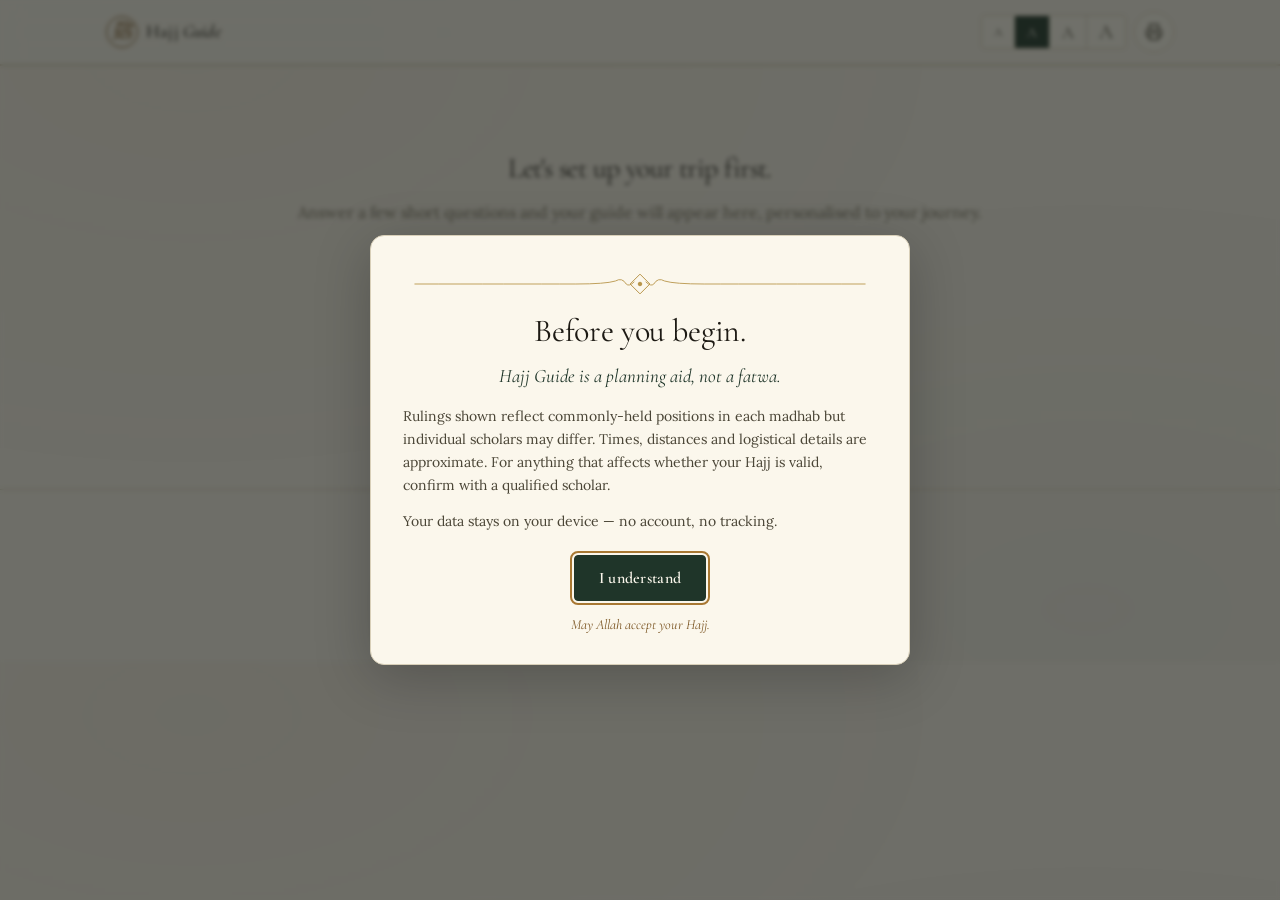
==== app.html @ 52faa3c3 "v2.7: Hajj journal + print-optimised emergency card" ====
<!DOCTYPE html>
<html lang="en">
<head>
<meta charset="UTF-8">
<meta name="viewport" content="width=device-width, initial-scale=1, viewport-fit=cover">
<meta name="theme-color" content="#f6f1e6">

<title>Your Guide · Hajj Guide</title>
<meta name="description" content="Your personalised Hajj guide.">

<link rel="canonical" href="https://hajjguide.net/app.html">

<!-- Open Graph -->
<meta property="og:type" content="website">
<meta property="og:url" content="https://hajjguide.net/app.html">
<meta property="og:title" content="Hajj Guide · A personalised companion for pilgrims">
<meta property="og:description" content="Itinerary, duas with audio, rulings by madhab, packing checklist, maps and notes. Works offline.">
<meta property="og:image" content="https://hajjguide.net/icons/icon-512.png">
<meta property="og:site_name" content="Hajj Guide">

<link rel="manifest" href="./manifest.json">
<link rel="icon" type="image/svg+xml" href="./icons/icon.svg">
<link rel="apple-touch-icon" href="./icons/icon-192.png">

<link rel="preconnect" href="https://fonts.googleapis.com">
<link rel="preconnect" href="https://fonts.gstatic.com" crossorigin>
<link href="https://fonts.googleapis.com/css2?family=Cormorant+Garamond:ital,wght@0,400;0,500;0,600;1,400&family=Inter:wght@400;500;600&family=Lora:ital,wght@0,400;0,500;1,400&family=Amiri:ital,wght@0,400;0,700;1,400&display=swap" rel="stylesheet">

<link rel="stylesheet" href="./css/styles.css">
<link rel="stylesheet" href="./css/print.css" media="print">
</head>
<body class="app-page">

<header class="site-header no-print">
  <div class="site-header__inner">
    <a href="./index.html" class="site-header__brand" aria-label="Home">
      <span class="site-header__mark">ﷺ</span>
      <span class="site-header__title">Hajj <em>Guide</em></span>
    </a>
    <div class="site-header__actions">
      <div id="fontsize-host" aria-label="Text size"></div>
      <button class="btn btn--icon" id="btn-print" aria-label="Print this section" title="Print this section">
        <svg width="18" height="18" viewBox="0 0 24 24" fill="none" stroke="currentColor" stroke-width="1.8" stroke-linecap="round" stroke-linejoin="round"><polyline points="6 9 6 2 18 2 18 9"></polyline><path d="M6 18H4a2 2 0 0 1-2-2v-5a2 2 0 0 1 2-2h16a2 2 0 0 1 2 2v5a2 2 0 0 1-2 2h-2"></path><rect x="6" y="14" width="12" height="8"></rect></svg>
      </button>
    </div>
  </div>
</header>

<nav class="tab-nav no-print" id="tab-nav">
  <div class="tab-nav__inner" role="tablist">
    <!-- Buttons injected by app.js -->
  </div>
</nav>

<main>
  <div class="container container-wide">

    <!-- Empty state shown if user navigated here without onboarding -->
    <div id="needs-onboarding" class="hidden" style="text-align: center; padding: var(--space-8) var(--space-4);">
      <h2 class="display-1" style="font-size: var(--fs-2xl);">Let's set up your trip first.</h2>
      <p class="text-mute" style="margin: var(--space-3) 0 var(--space-5); font-size: var(--fs-base);">
        Answer a few short questions and your guide will appear here, personalised to your journey.
      </p>
      <a class="btn btn--primary btn--lg" href="./index.html">Begin Setup →</a>
    </div>

    <!-- Tab content panels — rendered by guide.js -->
    <div id="content-host"></div>

  </div>
</main>

<!-- v2.1 — Footer with like button + feedback link -->
<footer class="site-footer" role="contentinfo">
  <div class="site-footer__row">
    <span class="site-footer__preamble">Support this page with your Duas</span>
    <button type="button" class="like-btn" data-like-button aria-label="Like this guide">
      <span class="like-btn__heart" aria-hidden="true">♥</span>
      <span><span data-like-count>—</span> pilgrims</span>
    </button>
    <button type="button" class="share-btn" data-share-button aria-label="Share this guide">
      <span class="share-btn__icon" aria-hidden="true">↗</span>
      <span>Share</span>
    </button>
  </div>
  <div class="site-footer__row site-footer__row--secondary">
    <a class="site-footer__link" href="mailto:ach@goindigo.co.uk?subject=Hajj%20Guide%20feedback">Send feedback</a>
  </div>
  <div class="site-footer__caption">A free planning aid · Confirm rulings with a qualified scholar</div>
</footer>

<!-- Loading -->
<div id="boot-loader" style="position:fixed;inset:0;display:grid;place-items:center;background:var(--bg);z-index:9999;font-family:'Cormorant Garamond',serif;color:var(--ink-mute);">
  <div style="text-align:center;">
    <div style="font-size:32px;color:var(--brass);">۞</div>
    <div style="margin-top:8px;font-style:italic;">Preparing your guide…</div>
  </div>
</div>

<!--
  Config: in production, /js/config.js is served dynamically by the Cloudflare
  Worker (_worker.js) using the GOOGLE_MAPS_API_KEY secret. Loaded synchronously
  here so window.APP_CONFIG is populated before any other script runs.
  config.example.js loads first as a fallback for local dev (where /js/config.js
  may not be intercepted by the Worker).
-->
<script src="./js/config.example.js"></script>
<script src="./js/config.js"></script>

<!-- Core modules -->
<script src="./js/utils.js"></script>
<script src="./js/store.js"></script>
<script src="./js/maps.js"></script>
<script src="./js/vendor/qrcode.min.js"></script>
<script src="./js/notes.js"></script>
<script src="./js/journal.js"></script>
<script src="./js/stops.js"></script>
<script src="./js/fontsize.js"></script>
<script src="./js/print.js"></script>
<script src="./js/disclaimer.js"></script>
<script src="./js/like.js"></script>
<script src="./js/share.js"></script>
<script src="./js/guide.js"></script>
<script src="./js/app.js"></script>

<!--
  v2.1 — Cloudflare Web Analytics
  After enabling Web Analytics on hajjguide.net in the Cloudflare dashboard
  (Analytics → Web Analytics → Add a site), copy the beacon token they
  give you and uncomment the line below, replacing YOUR_BEACON_TOKEN.
  Privacy-first, no cookies, no PII.
-->
<!-- <script defer src="https://static.cloudflareinsights.com/beacon.min.js" data-cf-beacon='{"token": "YOUR_BEACON_TOKEN"}'></script> -->

</body>
</html>
---- css/styles.css ----
/* =============================================================
   HAJJ COMPANION — MAIN STYLESHEET
   Editorial-refined aesthetic. Mobile-first.
   ============================================================= */

:root {
  /* Palette — warm parchment, deep ink, ottoman green, brass */
  --bg: #f6f1e6;
  --bg-soft: #efe8d8;
  --paper: #fbf7ec;
  --ink: #1d1a14;
  --ink-soft: #4a4536;
  --ink-mute: #756e5b;
  --rule: #d8cfb8;
  --rule-soft: #e6dfc9;
  --green: #2c4a3a;
  --green-deep: #1f3529;
  --green-soft: #4a6b56;
  --brass: #a87833;
  --brass-deep: #7a5421;
  --crimson: #8a3324;
  --highlight: #f0e6c9;

  /* Madhab accents */
  --madhab-hanafi: #2c4a3a;
  --madhab-shafi: #4a5d8a;
  --madhab-maliki: #8a5a2c;
  --madhab-hanbali: #6b3a4a;

  /* Font-size scaling — controlled by user A−/A/A+/A++ control */
  --fs-scale: 1;
  --fs-base: calc(16px * var(--fs-scale));
  --fs-sm: calc(14px * var(--fs-scale));
  --fs-xs: calc(12px * var(--fs-scale));
  --fs-lg: calc(18px * var(--fs-scale));
  --fs-xl: calc(22px * var(--fs-scale));
  --fs-2xl: calc(28px * var(--fs-scale));
  --fs-3xl: calc(36px * var(--fs-scale));
  --fs-4xl: calc(48px * var(--fs-scale));
  --fs-arabic: calc(28px * var(--fs-scale));

  /* Spacing */
  --space-1: 4px;
  --space-2: 8px;
  --space-3: 12px;
  --space-4: 16px;
  --space-5: 24px;
  --space-6: 32px;
  --space-7: 48px;
  --space-8: 64px;

  /* Layout */
  --maxw: 880px;
  --maxw-wide: 1100px;
  --radius: 4px;
  --radius-lg: 12px;
}

/* =============================================================
   RESET & BASE
   ============================================================= */

*, *::before, *::after {
  box-sizing: border-box;
}

html {
  -webkit-text-size-adjust: 100%;
  scroll-behavior: smooth;
}

body {
  margin: 0;
  font-family: 'Lora', Georgia, 'Times New Roman', serif;
  font-size: var(--fs-base);
  line-height: 1.65;
  color: var(--ink);
  background: var(--bg);
  background-image:
    radial-gradient(at 15% 8%, rgba(168, 120, 51, 0.04) 0%, transparent 50%),
    radial-gradient(at 85% 92%, rgba(44, 74, 58, 0.03) 0%, transparent 50%);
  -webkit-font-smoothing: antialiased;
  -moz-osx-font-smoothing: grayscale;
}

h1, h2, h3, h4, h5, h6 {
  font-family: 'Cormorant Garamond', 'Times New Roman', serif;
  font-weight: 500;
  color: var(--ink);
  line-height: 1.2;
  margin: 0 0 var(--space-4);
  letter-spacing: -0.01em;
}

h1 { font-size: var(--fs-3xl); font-weight: 400; }
h2 { font-size: var(--fs-2xl); font-weight: 500; }
h3 { font-size: var(--fs-xl); font-weight: 500; }
h4 { font-size: var(--fs-lg); font-weight: 600; }

p { margin: 0 0 var(--space-4); }

a {
  color: var(--green);
  text-decoration: underline;
  text-decoration-thickness: 1px;
  text-underline-offset: 2px;
  transition: color 0.15s;
}
a:hover { color: var(--brass-deep); }

button {
  font-family: inherit;
  font-size: inherit;
  cursor: pointer;
}

/* =============================================================
   TYPOGRAPHY UTILITIES
   ============================================================= */

.display {
  font-family: 'Cormorant Garamond', serif;
  font-weight: 400;
  letter-spacing: -0.01em;
}

.eyebrow {
  font-family: 'Cormorant Garamond', serif;
  font-style: italic;
  font-size: var(--fs-sm);
  color: var(--brass-deep);
  letter-spacing: 0.05em;
  text-transform: uppercase;
  font-variant: small-caps;
}

.arabic {
  font-family: 'Amiri', 'Scheherazade New', 'Traditional Arabic', serif;
  font-size: var(--fs-arabic);
  line-height: 2;
  direction: rtl;
  text-align: right;
  color: var(--ink);
  font-weight: 400;
}

.transliteration {
  font-style: italic;
  color: var(--ink-soft);
  font-size: calc(var(--fs-base) * 1.05);
  line-height: 1.7;
}

.translation {
  color: var(--ink);
}

/* =============================================================
   LAYOUT
   ============================================================= */

.container {
  width: 100%;
  max-width: var(--maxw);
  margin: 0 auto;
  padding: 0 var(--space-4);
}

.container-wide {
  max-width: var(--maxw-wide);
}

main {
  padding: var(--space-6) 0 var(--space-8);
}

section + section {
  margin-top: var(--space-7);
}

/* =============================================================
   HEADER & NAV
   ============================================================= */

.site-header {
  position: sticky;
  top: 0;
  z-index: 100;
  background: rgba(246, 241, 230, 0.92);
  backdrop-filter: blur(12px);
  -webkit-backdrop-filter: blur(12px);
  border-bottom: 1px solid var(--rule);
}

.site-header__inner {
  display: flex;
  align-items: center;
  justify-content: space-between;
  gap: var(--space-3);
  padding: var(--space-3) var(--space-4);
  max-width: var(--maxw-wide);
  margin: 0 auto;
}

.site-header__brand {
  display: flex;
  align-items: center;
  gap: var(--space-2);
  text-decoration: none;
  color: var(--ink);
}

.site-header__mark {
  width: 32px;
  height: 32px;
  border: 1px solid var(--brass-deep);
  border-radius: 50%;
  display: grid;
  place-items: center;
  font-family: 'Cormorant Garamond', serif;
  font-size: 18px;
  color: var(--brass-deep);
  font-style: italic;
  flex-shrink: 0;
}

.site-header__title {
  font-family: 'Cormorant Garamond', serif;
  font-size: var(--fs-lg);
  font-weight: 500;
  letter-spacing: 0.01em;
}

.site-header__actions {
  display: flex;
  align-items: center;
  gap: var(--space-2);
}

/* Tab nav (within main app) */
/* =============================================================
   TAB NAVIGATION
   v2: more visible — larger Inter text, better contrast,
   subtle pill background on active, scroll-edge fades on overflow.
   ============================================================= */

.tab-nav {
  background: var(--paper);
  border-bottom: 1px solid var(--rule);
  position: sticky;
  top: 57px;
  z-index: 90;
  /* The strip below will read this for sticky offset */
  --tab-nav-height: 56px;
}

.tab-nav__inner {
  max-width: var(--maxw-wide);
  margin: 0 auto;
  padding: 0 var(--space-2);
  display: flex;
  gap: 2px;
  overflow-x: auto;
  scrollbar-width: none;
  -ms-overflow-style: none;
  /* Edge fade hints there's more content to scroll */
  -webkit-mask-image: linear-gradient(
    to right,
    transparent 0,
    #000 16px,
    #000 calc(100% - 16px),
    transparent 100%
  );
  mask-image: linear-gradient(
    to right,
    transparent 0,
    #000 16px,
    #000 calc(100% - 16px),
    transparent 100%
  );
}

.tab-nav__inner::-webkit-scrollbar { display: none; }

.tab-nav__btn {
  flex: 0 0 auto;
  background: transparent;
  border: none;
  padding: 14px 16px;
  /* Switched from Cormorant Garamond → Inter for crispness at this size */
  font-family: 'Inter', -apple-system, system-ui, sans-serif;
  font-size: 15px;
  font-weight: 500;
  color: var(--ink-soft);
  border-bottom: 2px solid transparent;
  white-space: nowrap;
  transition: color 0.18s ease, background 0.18s ease, border-color 0.18s ease;
  letter-spacing: 0.005em;
  border-radius: 6px 6px 0 0;
  min-height: 48px;
  position: relative;
}

.tab-nav__btn:hover {
  color: var(--ink);
  background: rgba(74, 93, 74, 0.04);
}

.tab-nav__btn.is-active {
  color: var(--green-deep);
  font-weight: 600;
  background: rgba(74, 93, 74, 0.06);
  border-bottom-color: var(--brass);
}

/* Active tab gets a slightly thicker underline for emphasis */
.tab-nav__btn.is-active::after {
  content: '';
  position: absolute;
  left: 16px;
  right: 16px;
  bottom: -1px;
  height: 2px;
  background: var(--brass);
  border-radius: 2px 2px 0 0;
}

/* On mobile: keep all tabs comfortable and fingers-friendly */
@media (max-width: 720px) {
  .tab-nav__btn {
    padding: 12px 14px;
    font-size: 14px;
    min-height: 44px;
  }
}

/* =============================================================
   BUTTONS
   ============================================================= */

.btn {
  display: inline-flex;
  align-items: center;
  justify-content: center;
  gap: var(--space-2);
  padding: var(--space-3) var(--space-5);
  font-family: 'Cormorant Garamond', serif;
  font-size: var(--fs-base);
  font-weight: 600;
  letter-spacing: 0.02em;
  border: 1px solid transparent;
  border-radius: var(--radius);
  cursor: pointer;
  transition: all 0.15s;
  text-decoration: none;
  background: none;
}

.btn--primary {
  background: var(--green-deep);
  color: var(--paper);
  border-color: var(--green-deep);
}

.btn--primary:hover {
  background: var(--green);
  color: var(--paper);
}

.btn--secondary {
  background: transparent;
  color: var(--green-deep);
  border-color: var(--green-deep);
}

.btn--secondary:hover {
  background: var(--green-deep);
  color: var(--paper);
}

.btn--ghost {
  background: transparent;
  color: var(--ink-soft);
  padding: var(--space-2) var(--space-3);
  font-size: var(--fs-sm);
}

.btn--ghost:hover {
  color: var(--ink);
  background: var(--bg-soft);
}

.btn--icon {
  padding: var(--space-2);
  width: 40px;
  height: 40px;
  border-radius: 50%;
  border: 1px solid var(--rule);
  background: var(--paper);
  color: var(--ink-soft);
}

.btn--icon:hover {
  background: var(--bg-soft);
  border-color: var(--ink-mute);
  color: var(--ink);
}

.btn--lg {
  padding: var(--space-4) var(--space-6);
  font-size: var(--fs-lg);
}

.btn--block {
  width: 100%;
}

.btn:disabled {
  opacity: 0.5;
  cursor: not-allowed;
}

/* =============================================================
   FORM ELEMENTS
   ============================================================= */

.field {
  display: flex;
  flex-direction: column;
  gap: var(--space-2);
  margin-bottom: var(--space-4);
}

.field__label {
  font-family: 'Cormorant Garamond', serif;
  font-size: var(--fs-base);
  font-weight: 600;
  color: var(--ink);
  letter-spacing: 0.01em;
}

.field__hint {
  font-size: var(--fs-sm);
  color: var(--ink-mute);
  font-style: italic;
}

.input,
.select,
.textarea,
.field__input {
  width: 100%;
  padding: var(--space-3) var(--space-4);
  font-family: 'Lora', serif;
  font-size: var(--fs-base);
  color: var(--ink);
  background: var(--paper);
  border: 1px solid var(--rule);
  border-radius: var(--radius);
  transition: border-color 0.15s, background 0.15s;
  /* Make sure the box-sizing is consistent across all inputs */
  box-sizing: border-box;
}

.input:focus,
.select:focus,
.textarea:focus,
.field__input:focus {
  outline: none;
  border-color: var(--green-deep);
  background: var(--bg);
}

.textarea {
  resize: vertical;
  min-height: 100px;
  font-family: inherit;
}

/* v2.3 — Native <select> needs special handling: remove browser chrome,
   add a custom chevron via a background-image SVG so the select looks
   identical to a text input. Same for selects rendered with .field__input.

   Note: the < and > characters in the data URI MUST be percent-encoded
   (%3C / %3E) — without encoding, some Chromium builds render a fallback
   diagonal-stripe pattern when the dropdown is in its open/focused state. */
select.field__input,
select.select {
  -webkit-appearance: none;
  -moz-appearance: none;
  appearance: none;
  background-image: url("data:image/svg+xml;utf8,%3Csvg xmlns='http://www.w3.org/2000/svg' width='14' height='8' viewBox='0 0 14 8'%3E%3Cpath d='M1 1.5L7 6.5L13 1.5' stroke='%237a7c75' stroke-width='1.5' fill='none' stroke-linecap='round' stroke-linejoin='round'/%3E%3C/svg%3E");
  background-repeat: no-repeat;
  background-position: right 14px center;
  padding-right: 38px;
  cursor: pointer;
}
select.field__input:focus,
select.select:focus {
  /* Slightly darker chevron when focused */
  background-image: url("data:image/svg+xml;utf8,%3Csvg xmlns='http://www.w3.org/2000/svg' width='14' height='8' viewBox='0 0 14 8'%3E%3Cpath d='M1 1.5L7 6.5L13 1.5' stroke='%232f3d2f' stroke-width='1.5' fill='none' stroke-linecap='round' stroke-linejoin='round'/%3E%3C/svg%3E");
  /* Re-assert background-repeat and background-position because the parent
     `.field__input:focus` rule uses the `background:` shorthand which resets
     all background-* longhand properties to their defaults (repeat at 0% 0%).
     Without this, the chevron tiles across the whole select and looks like a
     diagonal-stripe texture when the native dropdown is open. */
  background-repeat: no-repeat;
  background-position: right 14px center;
}

/* v2.3 — When a date input is rendered inline as .field__input it inherits
   the right styling but the browser's date picker icon needs space; the
   default picker is fine, just ensure the input doesn't look squashed. */
input[type="date"].field__input,
input[type="time"].field__input {
  /* Some browsers render the picker icon in slightly different positions */
  font-family: 'Inter', system-ui, sans-serif;
  font-size: var(--fs-base);
}

.input-row {
  display: grid;
  grid-template-columns: 1fr 1fr;
  gap: var(--space-3);
}

@media (max-width: 480px) {
  .input-row { grid-template-columns: 1fr; }
}

/* v2.1 — smart flight helpers */
.flight-hint {
  margin-top: 6px;
  font-size: 12px;
  line-height: 1.5;
  color: var(--ink-mute);
  min-height: 0;
}
.flight-hint:empty { display: none; }
.flight-hint__row {
  display: flex;
  flex-wrap: wrap;
  align-items: center;
  gap: 8px 12px;
}
.flight-hint__airline {
  color: var(--ink-soft);
  font-style: italic;
}
.flight-hint__airline strong {
  color: var(--green-deep);
  font-style: normal;
  font-weight: 600;
}
.flight-hint__verify {
  font-size: 11px;
  font-weight: 500;
  color: var(--brass-deep);
  text-decoration: none;
  border-bottom: 1px dashed var(--brass);
  padding-bottom: 1px;
}
.flight-hint__verify:hover {
  color: var(--ink);
  border-bottom-color: var(--ink);
}

.flight-warning {
  margin-top: var(--space-3);
  padding: 10px 14px;
  background: #fdf3e3;
  border-left: 3px solid #c08930;
  border-radius: 0 6px 6px 0;
  font-size: 13px;
  color: #6b4d11;
  font-style: italic;
}
.flight-warning.hidden { display: none; }

/* Radio / option grid */
.option-grid {
  display: grid;
  grid-template-columns: repeat(auto-fit, minmax(140px, 1fr));
  gap: var(--space-3);
}

.option-card {
  position: relative;
  display: flex;
  flex-direction: column;
  gap: var(--space-1);
  padding: var(--space-4);
  background: var(--paper);
  border: 1px solid var(--rule);
  border-radius: var(--radius);
  cursor: pointer;
  transition: all 0.15s;
}

.option-card input {
  position: absolute;
  opacity: 0;
  pointer-events: none;
}

.option-card:hover {
  border-color: var(--ink-mute);
  background: var(--bg-soft);
}

.option-card.is-selected {
  border-color: var(--green-deep);
  background: var(--highlight);
  box-shadow: 0 0 0 2px var(--green-deep);
}

.option-card__title {
  font-family: 'Cormorant Garamond', serif;
  font-size: var(--fs-lg);
  font-weight: 600;
  color: var(--ink);
}

.option-card__hint {
  font-size: var(--fs-sm);
  color: var(--ink-mute);
}

/* =============================================================
   CARDS & PANELS
   ============================================================= */

.card {
  background: var(--paper);
  border: 1px solid var(--rule);
  border-radius: var(--radius);
  padding: var(--space-5);
}

.card + .card {
  margin-top: var(--space-4);
}

.callout {
  padding: var(--space-4) var(--space-5);
  border-left: 3px solid var(--brass);
  background: var(--highlight);
  border-radius: 0 var(--radius) var(--radius) 0;
  font-style: italic;
  color: var(--ink-soft);
  margin: var(--space-5) 0;
}

.callout--warn {
  border-left-color: var(--crimson);
  background: rgba(138, 51, 36, 0.06);
}

.callout--info {
  border-left-color: var(--green);
  background: rgba(44, 74, 58, 0.05);
}

.callout strong {
  color: var(--ink);
  font-style: normal;
}

/* =============================================================
   ORNAMENTAL ELEMENTS
   ============================================================= */

/* =============================================================
   ORNAMENTS
   v2: calligraphic SVG flourish replaces text symbol.
   Backwards-compatible: existing markup
     <div class="ornament"><span class="ornament__symbol">۞</span></div>
   still works — the inner span is hidden, the flourish renders via SVG.
   New simpler markup is just <div class="ornament"></div>.
   ============================================================= */

.ornament {
  display: block;
  position: relative;
  height: 28px;
  margin: var(--space-6) auto;
  max-width: 480px;
  /* Calligraphic flourish drawn as inline SVG background.
     Sage rules left and right, gold central lozenge, stroke caps.
     Encoded for cross-browser data-URI safety. */
  background-image: url("data:image/svg+xml;utf8,<svg xmlns='http://www.w3.org/2000/svg' viewBox='0 0 480 28' preserveAspectRatio='xMidYMid meet'><g fill='none' stroke='%23b8954a' stroke-linecap='round'><path d='M 12 14 Q 110 14 175 14 Q 205 14 215 11 Q 222 7 226 14 Q 229 17 234 12' stroke-width='0.9'/><path d='M 468 14 Q 370 14 305 14 Q 275 14 265 11 Q 258 7 254 14 Q 251 17 246 12' stroke-width='0.9'/></g><g fill='%23b8954a' stroke='%23b8954a' stroke-linejoin='round'><path d='M 240 4 L 250 14 L 240 24 L 230 14 Z' fill='none' stroke-width='1'/><circle cx='240' cy='14' r='1.8'/><circle cx='222' cy='14' r='1'/><circle cx='258' cy='14' r='1'/></g></svg>");
  background-repeat: no-repeat;
  background-position: center;
  background-size: contain;
}

/* Hide any legacy text symbol inside .ornament — the SVG carries the design */
.ornament__symbol {
  display: none;
}

/* Subtle variant — a single thin gold rule with a tiny lozenge.
   Use between paragraphs within a section, when the full flourish is too much. */
.ornament--mini {
  height: 14px;
  max-width: 280px;
  margin: var(--space-5) auto;
  background-image: url("data:image/svg+xml;utf8,<svg xmlns='http://www.w3.org/2000/svg' viewBox='0 0 280 14'><g fill='none' stroke='%23d8cfb8' stroke-width='0.5'><line x1='8' y1='7' x2='128' y2='7'/><line x1='152' y1='7' x2='272' y2='7'/></g><path d='M 140 3 L 144 7 L 140 11 L 136 7 Z' fill='%23b8954a' stroke='%23b8954a' stroke-width='0.6'/></svg>");
}

hr.rule {
  border: none;
  height: 1px;
  background: var(--rule);
  margin: var(--space-6) 0;
}

/* =============================================================
   LANDING PAGE
   ============================================================= */

.hero {
  padding: var(--space-8) 0 var(--space-7);
  text-align: center;
  position: relative;
}

.hero__eyebrow {
  margin-bottom: var(--space-3);
}

.hero__title {
  font-family: 'Cormorant Garamond', serif;
  font-size: clamp(2.5rem, 8vw, 4.5rem);
  font-weight: 400;
  line-height: 1.05;
  margin-bottom: var(--space-4);
  letter-spacing: -0.02em;
}

.hero__title em {
  font-style: italic;
  color: var(--brass-deep);
  font-weight: 400;
}

.hero__subtitle {
  font-size: var(--fs-lg);
  color: var(--ink-soft);
  max-width: 560px;
  margin: 0 auto var(--space-5);
  font-style: italic;
}

.hero__cta {
  display: flex;
  flex-wrap: wrap;
  gap: var(--space-3);
  justify-content: center;
  margin-top: var(--space-5);
}

.feature-grid {
  display: grid;
  grid-template-columns: repeat(auto-fit, minmax(240px, 1fr));
  gap: var(--space-5);
  margin: var(--space-7) 0;
}

.feature {
  text-align: left;
  padding: var(--space-5);
  border-top: 1px solid var(--rule);
}

.feature__num {
  font-family: 'Cormorant Garamond', serif;
  font-style: italic;
  font-size: var(--fs-sm);
  color: var(--brass-deep);
  letter-spacing: 0.05em;
}

.feature__title {
  font-family: 'Cormorant Garamond', serif;
  font-size: var(--fs-xl);
  font-weight: 500;
  margin: var(--space-2) 0 var(--space-3);
}

.feature__body {
  font-size: var(--fs-sm);
  color: var(--ink-soft);
  line-height: 1.6;
}

/* =============================================================
   ONBOARDING
   ============================================================= */

.onboarding {
  max-width: 640px;
  margin: 0 auto;
  padding: var(--space-6) var(--space-4) var(--space-8);
}

.onboarding__progress {
  display: flex;
  gap: var(--space-2);
  margin-bottom: var(--space-6);
}

.onboarding__progress span {
  flex: 1;
  height: 3px;
  background: var(--rule);
  border-radius: 2px;
}

.onboarding__progress span.is-done {
  background: var(--brass);
}

.onboarding__progress span.is-current {
  background: var(--green-deep);
}

.onboarding__step {
  display: none;
  animation: fadeIn 0.3s ease;
}

.onboarding__step.is-active {
  display: block;
}

@keyframes fadeIn {
  from { opacity: 0; transform: translateY(8px); }
  to { opacity: 1; transform: translateY(0); }
}

.onboarding__step-num {
  font-family: 'Cormorant Garamond', serif;
  font-style: italic;
  font-size: var(--fs-base);
  color: var(--brass-deep);
}

.onboarding__step-title {
  font-family: 'Cormorant Garamond', serif;
  font-size: var(--fs-2xl);
  font-weight: 500;
  margin: var(--space-1) 0 var(--space-3);
}

.onboarding__step-desc {
  color: var(--ink-soft);
  font-style: italic;
  margin-bottom: var(--space-5);
}

.onboarding__nav {
  display: flex;
  justify-content: space-between;
  align-items: center;
  margin-top: var(--space-6);
  padding-top: var(--space-5);
  border-top: 1px solid var(--rule);
}

/* =============================================================
   JOURNEY MAP (v2)
   Hero infographic at the top of the Itinerary tab + sticky strip
   for quick navigation between major locations.
   ============================================================= */

.journey-hero {
  margin: var(--space-5) 0 var(--space-3);
}
.journey-hero__inner {
  background: #fdfbf6;
  border: 1px solid var(--rule);
  border-radius: var(--radius-lg, 12px);
  padding: var(--space-5) var(--space-4);
}
.journey-hero__inner svg {
  display: block;
  width: 100%;
  height: auto;
}
.journey-hero__caption {
  font-family: 'Cormorant Garamond', Georgia, serif;
  font-style: italic;
  text-align: center;
  font-size: 14px;
  color: var(--ink-soft);
  line-height: 1.55;
  margin: var(--space-3) auto 0;
  max-width: 560px;
}
.journey-hero__caption em {
  color: var(--ink);
  font-style: italic;
  font-weight: 500;
}

/* SVG-internal text classes used by renderJourneyMapHero() */
.jh-title {
  font-family: 'Cormorant Garamond', Georgia, serif;
  font-size: 16px;
  font-style: italic;
  fill: #2d322d;
}
.jh-region {
  font-family: 'Cormorant Garamond', Georgia, serif;
  font-size: 22px;
  fill: #1a1d1a;
}
.jh-region-sub {
  font-family: 'Inter', sans-serif;
  font-size: 10px;
  fill: #8a8d85;
  letter-spacing: 0.1em;
}
.jh-pin {
  font-family: 'Inter', sans-serif;
  font-size: 11px;
  font-weight: 500;
  fill: #1a1d1a;
}
.jh-pin-sub {
  font-family: 'Inter', sans-serif;
  font-size: 9px;
  fill: #8a8d85;
}
.jh-path-label {
  font-family: 'Cormorant Garamond', Georgia, serif;
  font-size: 13px;
  font-style: italic;
  fill: #8c6f33;
}
.jh-day text {
  font-family: 'Cormorant Garamond', Georgia, serif;
  font-size: 11px;
  font-style: italic;
  fill: #a85d3c;
}
.jh-legend-title {
  font-family: 'Inter', sans-serif;
  font-size: 10px;
  font-weight: 600;
  letter-spacing: 0.1em;
  fill: var(--ink-soft);
}
.jh-legend {
  font-family: 'Inter', sans-serif;
  font-size: 10px;
  fill: var(--ink-soft);
}
.jh-legend-day {
  font-family: 'Cormorant Garamond', Georgia, serif;
  font-size: 9px;
  font-style: italic;
  fill: #a85d3c;
}

/* ---- Sticky journey strip ---- */
.journey-strip {
  position: sticky;
  top: calc(57px + 56px);  /* site header + tab nav */
  z-index: 80;
  background: var(--paper);
  border-top: 1px solid var(--rule-soft);
  border-bottom: 1px solid var(--rule-soft);
  margin: 0 calc(-1 * var(--space-2)) var(--space-4);
  padding: 0 var(--space-2);
}
.journey-strip__inner {
  max-width: var(--maxw-wide);
  margin: 0 auto;
  display: flex;
  align-items: stretch;
  gap: 8px;
  overflow-x: auto;
  scrollbar-width: none;
  -ms-overflow-style: none;
  padding: 10px 4px;
  -webkit-mask-image: linear-gradient(to right, transparent 0, #000 12px, #000 calc(100% - 12px), transparent 100%);
  mask-image: linear-gradient(to right, transparent 0, #000 12px, #000 calc(100% - 12px), transparent 100%);
}
.journey-strip__inner::-webkit-scrollbar { display: none; }

/* v2.6 — bigger pills with visible borders, no separators.
   The previous design (transparent border, comma separators) read as inline
   metadata rather than tappable controls. */
.journey-strip__pin {
  flex: 0 0 auto;
  background: var(--paper);
  border: 1px solid var(--rule);
  border-radius: 8px;
  padding: 10px 16px;
  text-align: left;
  cursor: pointer;
  font-family: 'Inter', sans-serif;
  transition: background 0.18s ease, border-color 0.18s ease;
  display: flex;
  flex-direction: column;
  gap: 2px;
  min-width: 0;
}
.journey-strip__pin:hover {
  border-color: var(--brass);
}
.journey-strip__pin.is-active {
  background: rgba(143, 166, 143, 0.18);   /* sage tint */
  border-color: var(--green);
}
.journey-strip__label {
  font-size: 14px;
  font-weight: 600;
  color: var(--ink);
  letter-spacing: 0.005em;
  white-space: nowrap;
}
.journey-strip__sub {
  font-size: 12px;
  color: var(--ink-mute);
  white-space: nowrap;
}
.journey-strip__pin.is-active .journey-strip__label {
  color: var(--green-deep);
}
/* Hide the inline · separators — pills now stand on their own borders. */
.journey-strip__sep {
  display: none;
}

@media (max-width: 720px) {
  .journey-strip {
    /* Slightly tighter to fit on narrow screens */
    top: calc(57px + 44px);
  }
  .journey-strip__inner {
    gap: 6px;
    padding: 8px 4px;
  }
  .journey-strip__pin {
    padding: 8px 12px;
  }
  .journey-strip__label { font-size: 13px; }
  .journey-strip__sub   { font-size: 11px; }
  .journey-hero__inner  { padding: var(--space-3) var(--space-2); }
}

/* =============================================================
   ITINERARY (DAY CARDS)
   ============================================================= */

.day-card {
  background: var(--paper);
  border: 1px solid var(--rule);
  border-radius: var(--radius);
  margin-bottom: var(--space-4);
  overflow: hidden;
  /* v2.6 — gentle elevation so cards read as cards, not list rows */
  box-shadow: 0 1px 3px rgba(42, 38, 32, 0.06);
  transition: border-color 0.15s, box-shadow 0.18s, background-color 0.18s;
}

.day-card:hover {
  box-shadow: 0 2px 6px rgba(42, 38, 32, 0.09);
}

.day-card.is-open {
  /* v2.6 — sage tint + deeper shadow when expanded */
  border-color: var(--green);
  background:
    linear-gradient(0deg, rgba(143, 166, 143, 0.06), rgba(143, 166, 143, 0.06)),
    var(--paper);
  box-shadow: 0 2px 8px rgba(42, 38, 32, 0.10);
}

.day-card__header {
  display: grid;
  grid-template-columns: auto 1fr auto;
  align-items: center;
  gap: var(--space-3);
  padding: var(--space-4) var(--space-5);
  cursor: pointer;
  background: none;
  border: none;
  width: 100%;
  text-align: left;
  color: var(--ink);
}

/* v2.3 — On narrow screens, stack the header vertically.
   The date column becomes a row at the top (Greg + Hijri inline),
   title sits on its own row, location can wrap beneath, chevron stays right.
   This stops the title and location from wrapping into too many lines. */
@media (max-width: 600px) {
  .day-card__header {
    grid-template-columns: 1fr auto;
    grid-template-areas:
      "date    chevron"
      "title   chevron"
      "loc     loc";
    align-items: start;
    gap: 6px var(--space-3);
    padding: var(--space-3) var(--space-4);
  }
  .day-card__date-col { grid-area: date; flex-direction: row; gap: 8px; align-items: baseline; min-width: 0; }
  .day-card__title    { grid-area: title; line-height: 1.25; }
  .day-card__location { grid-area: loc; padding-top: 2px; }
  .day-card__chevron  { grid-area: chevron; align-self: center; }

  .day-card__date-hijri {
    /* When inline with the Gregorian date, drop the prefix gap */
    margin-left: 4px;
  }
  .day-card__date-hijri::before {
    content: '· ';
    color: var(--ink-mute);
    margin-right: 2px;
  }
}

.day-card__date-col {
  display: flex;
  flex-direction: column;
  gap: 2px;
  min-width: 96px;
  flex: 0 0 auto;
}

.day-card__date {
  font-family: 'Cormorant Garamond', serif;
  font-style: italic;
  font-size: var(--fs-sm);
  color: var(--brass-deep);
  letter-spacing: 0.03em;
  min-width: 64px;
}

/* v2.2 — Hijri sub-label below Gregorian date */
.day-card__date-hijri {
  font-family: 'Inter', system-ui, sans-serif;
  font-size: 11px;
  font-weight: 400;
  color: var(--ink-mute);
  letter-spacing: 0.02em;
  font-style: normal;
  line-height: 1.2;
}

.day-card__title {
  font-family: 'Cormorant Garamond', serif;
  font-size: var(--fs-lg);
  font-weight: 500;
  color: var(--ink);
  margin: 0;
}

.day-card__location {
  display: block;
  font-size: var(--fs-sm);
  color: var(--ink-mute);
  font-style: italic;
  font-weight: normal;
}

.day-card__chevron {
  /* v2.6 — clearer affordance: small circular badge, brass when closed,
     sage-tinted when open. Replaces the previous tiny grey glyph. */
  display: inline-flex;
  align-items: center;
  justify-content: center;
  width: 24px;
  height: 24px;
  border-radius: 50%;
  background: rgba(184, 149, 74, 0.10);
  color: var(--brass-deep);
  font-size: 14px;
  line-height: 1;
  transition: transform 0.25s ease, background-color 0.18s, color 0.18s;
}

.day-card.is-open .day-card__chevron {
  transform: rotate(180deg);
  background: rgba(143, 166, 143, 0.20);
  color: var(--green-deep);
}

.day-card__body {
  display: grid;
  grid-template-rows: 0fr;
  border-top: 1px solid transparent;
  margin-top: 0;
  transition:
    grid-template-rows 0.32s cubic-bezier(0.22, 1, 0.36, 1),
    border-color 0.2s ease;
}
.day-card__body > .day-card__inner {
  overflow: hidden;
  padding: 0 var(--space-5);
  min-height: 0;
}

.day-card.is-open .day-card__body {
  grid-template-rows: 1fr;
  border-top-color: var(--rule-soft);
}
.day-card.is-open .day-card__inner {
  padding: var(--space-5);
}

.timeline {
  list-style: none;
  padding: 0;
  margin: var(--space-3) 0;
  border-left: 1px dashed var(--rule);
}

.timeline li {
  position: relative;
  padding: var(--space-2) 0 var(--space-2) var(--space-5);
}

.timeline li::before {
  content: '';
  position: absolute;
  left: -4px;
  top: 18px;
  width: 7px;
  height: 7px;
  border-radius: 50%;
  background: var(--brass);
}

.timeline__time {
  font-family: 'Cormorant Garamond', serif;
  font-style: italic;
  color: var(--brass-deep);
  font-size: var(--fs-sm);
  margin-right: var(--space-2);
}

/* =============================================================
   DUA CARDS
   ============================================================= */

.dua-card {
  background: var(--paper);
  border: 1px solid var(--rule);
  border-radius: var(--radius);
  padding: var(--space-5);
  margin-bottom: var(--space-4);
}

.dua-card__header {
  display: flex;
  align-items: flex-start;
  justify-content: space-between;
  gap: var(--space-3);
  margin-bottom: var(--space-3);
  padding-bottom: var(--space-3);
  border-bottom: 1px solid var(--rule-soft);
}

.dua-card__title {
  font-family: 'Cormorant Garamond', serif;
  font-size: var(--fs-lg);
  font-weight: 600;
  margin: 0;
  color: var(--ink);
}

.dua-card__context {
  font-size: var(--fs-sm);
  color: var(--ink-mute);
  font-style: italic;
  margin-top: var(--space-1);
}

.dua-card__arabic {
  background: var(--bg-soft);
  padding: var(--space-4) var(--space-5);
  border-radius: var(--radius);
  margin: var(--space-3) 0;
}

.dua-card__source {
  font-size: var(--fs-xs);
  color: var(--ink-mute);
  font-style: italic;
  margin-top: var(--space-3);
  padding-top: var(--space-3);
  border-top: 1px solid var(--rule-soft);
}

.audio-controls {
  display: flex;
  align-items: center;
  gap: var(--space-2);
  flex-shrink: 0;
}

/* =============================================================
   MADHAB TOGGLE & RULING CARDS
   ============================================================= */

.madhab-bar {
  display: flex;
  gap: var(--space-1);
  background: var(--bg-soft);
  border: 1px solid var(--rule);
  border-radius: var(--radius);
  padding: var(--space-1);
  margin-bottom: var(--space-4);
}

.madhab-bar__btn {
  flex: 1;
  padding: var(--space-2) var(--space-3);
  font-family: 'Cormorant Garamond', serif;
  font-size: var(--fs-sm);
  font-weight: 600;
  background: transparent;
  border: none;
  border-radius: 2px;
  color: var(--ink-mute);
  cursor: pointer;
  transition: all 0.15s;
}

.madhab-bar__btn:hover {
  color: var(--ink);
}

.madhab-bar__btn.is-active {
  background: var(--paper);
  color: var(--green-deep);
  box-shadow: 0 1px 2px rgba(0, 0, 0, 0.06);
}

.ruling-card {
  background: var(--paper);
  border: 1px solid var(--rule);
  border-radius: var(--radius);
  padding: var(--space-4) var(--space-5);
  margin-bottom: var(--space-3);
  border-left: 3px solid var(--green-deep);
}

.ruling-card__topic {
  font-family: 'Cormorant Garamond', serif;
  font-size: var(--fs-base);
  font-weight: 700;
  color: var(--ink);
  margin: 0 0 var(--space-2);
  letter-spacing: 0.01em;
}

.ruling-card__text {
  color: var(--ink);
  font-size: var(--fs-base);
  line-height: 1.65;
  margin: 0;
}

.ruling-card__madhab {
  display: inline-block;
  font-family: 'Cormorant Garamond', serif;
  font-size: var(--fs-xs);
  font-style: italic;
  color: var(--brass-deep);
  margin-bottom: var(--space-2);
  letter-spacing: 0.05em;
  text-transform: uppercase;
  font-variant: small-caps;
}

/* =============================================================
   PACKING CHECKLIST
   ============================================================= */

.checklist-section {
  margin-bottom: var(--space-5);
  background: var(--paper);
  border: 1px solid var(--rule);
  border-radius: var(--radius);
  overflow: hidden;
}

.checklist-section__header {
  padding: var(--space-3) var(--space-5);
  background: var(--bg-soft);
  border-bottom: 1px solid var(--rule);
  display: flex;
  justify-content: space-between;
  align-items: center;
}

.checklist-section__title {
  font-family: 'Cormorant Garamond', serif;
  font-size: var(--fs-lg);
  font-weight: 500;
  margin: 0;
}

.checklist-section__progress {
  font-size: var(--fs-sm);
  color: var(--ink-mute);
  font-style: italic;
}

.checklist-items {
  list-style: none;
  padding: var(--space-3) var(--space-5);
  margin: 0;
}

.checklist-item {
  display: flex;
  align-items: flex-start;
  gap: var(--space-3);
  padding: var(--space-2) 0;
  border-bottom: 1px solid var(--rule-soft);
}

.checklist-item:last-child {
  border-bottom: none;
}

.checklist-item input[type="checkbox"] {
  width: 18px;
  height: 18px;
  flex-shrink: 0;
  margin-top: 4px;
  accent-color: var(--green-deep);
  cursor: pointer;
}

.checklist-item label {
  flex: 1;
  cursor: pointer;
  line-height: 1.5;
}

.checklist-item.is-done label {
  text-decoration: line-through;
  color: var(--ink-mute);
}

.checklist-item__note {
  display: block;
  font-size: var(--fs-sm);
  color: var(--ink-mute);
  font-style: italic;
}

/* =============================================================
   FONT SIZE CONTROL
   ============================================================= */

.fontsize-control {
  display: flex;
  gap: 1px;
  background: var(--rule);
  border-radius: var(--radius);
  overflow: hidden;
  border: 1px solid var(--rule);
}

.fontsize-control button {
  background: var(--paper);
  border: none;
  padding: var(--space-1) var(--space-3);
  font-family: 'Cormorant Garamond', serif;
  color: var(--ink-soft);
  cursor: pointer;
  transition: background 0.15s, color 0.15s;
}

.fontsize-control button:hover {
  background: var(--bg-soft);
  color: var(--ink);
}

.fontsize-control button.is-active {
  background: var(--green-deep);
  color: var(--paper);
}

.fontsize-control button:nth-child(1) { font-size: 12px; }
.fontsize-control button:nth-child(2) { font-size: 14px; }
.fontsize-control button:nth-child(3) { font-size: 17px; }
.fontsize-control button:nth-child(4) { font-size: 20px; }

/* =============================================================
   NOTES PANEL
   ============================================================= */

.notes-fab {
  position: fixed;
  bottom: var(--space-5);
  right: var(--space-5);
  width: 52px;
  height: 52px;
  border-radius: 50%;
  background: var(--green-deep);
  color: var(--paper);
  border: none;
  box-shadow: 0 4px 12px rgba(29, 26, 20, 0.2);
  cursor: pointer;
  z-index: 95;
  display: grid;
  place-items: center;
  transition: transform 0.15s, background 0.15s;
}

.notes-fab:hover {
  background: var(--green);
  transform: scale(1.05);
}

.notes-panel {
  position: fixed;
  top: 0;
  right: 0;
  bottom: 0;
  width: 100%;
  max-width: 420px;
  background: var(--paper);
  border-left: 1px solid var(--rule);
  box-shadow: -8px 0 24px rgba(29, 26, 20, 0.08);
  transform: translateX(100%);
  transition: transform 0.25s ease;
  z-index: 110;
  display: flex;
  flex-direction: column;
}

.notes-panel.is-open {
  transform: translateX(0);
}

.notes-panel__header {
  display: flex;
  justify-content: space-between;
  align-items: center;
  padding: var(--space-4) var(--space-5);
  border-bottom: 1px solid var(--rule);
}

.notes-panel__title {
  font-family: 'Cormorant Garamond', serif;
  font-size: var(--fs-xl);
  margin: 0;
}

.notes-panel__close {
  background: none;
  border: none;
  font-size: 24px;
  color: var(--ink-mute);
  cursor: pointer;
  padding: 0;
  width: 32px;
  height: 32px;
}

.notes-panel__body {
  flex: 1;
  overflow-y: auto;
  padding: var(--space-5);
}

.notes-panel__textarea {
  width: 100%;
  min-height: 60vh;
  border: none;
  resize: none;
  font-family: 'Lora', serif;
  font-size: var(--fs-base);
  color: var(--ink);
  background: transparent;
  line-height: 1.7;
}

.notes-panel__textarea:focus {
  outline: none;
}

.notes-panel__footer {
  padding: var(--space-3) var(--space-5);
  border-top: 1px solid var(--rule);
  font-size: var(--fs-sm);
  color: var(--ink-mute);
  font-style: italic;
}

/* =============================================================
   MAP EMBED
   ============================================================= */

.map-embed {
  width: 100%;
  height: 280px;
  border: 1px solid var(--rule);
  border-radius: var(--radius);
  overflow: hidden;
  background: var(--bg-soft);
  position: relative;
  margin: var(--space-3) 0;
}

.map-embed iframe {
  width: 100%;
  height: 100%;
  border: 0;
}

.map-embed__placeholder {
  display: grid;
  place-items: center;
  height: 100%;
  text-align: center;
  padding: var(--space-5);
  color: var(--ink-mute);
  font-style: italic;
}

/* =============================================================
   COUNTDOWN
   ============================================================= */

.countdown {
  display: grid;
  grid-template-columns: repeat(4, 1fr);
  gap: var(--space-2);
  max-width: 480px;
  margin: var(--space-5) auto;
}

.countdown__unit {
  text-align: center;
  padding: var(--space-3) var(--space-2);
  background: var(--paper);
  border: 1px solid var(--rule);
  border-radius: var(--radius);
}

.countdown__num {
  display: block;
  font-family: 'Cormorant Garamond', serif;
  font-size: var(--fs-3xl);
  font-weight: 400;
  color: var(--green-deep);
  line-height: 1;
}

.countdown__label {
  display: block;
  font-size: var(--fs-xs);
  color: var(--ink-mute);
  margin-top: var(--space-1);
  font-style: italic;
  letter-spacing: 0.05em;
  text-transform: uppercase;
}

/* v2: soft pulse on the live "seconds" number — confirms the countdown is alive
   without being distracting. The seconds unit gets data-unit="seconds" set in JS. */
@keyframes countdownPulse {
  0%, 100% { opacity: 1; }
  50%      { opacity: 0.55; }
}

.countdown__unit[data-unit="seconds"] .countdown__num {
  animation: countdownPulse 1s ease-in-out infinite;
  color: var(--brass-deep);
}

/* =============================================================
   TAB CONTENT
   v2: smoother fade-in with a subtle slide-up.
   ============================================================= */

.tab-content {
  display: none;
}

.tab-content.is-active {
  display: block;
  animation: tabIn 0.32s cubic-bezier(0.22, 1, 0.36, 1) both;
}

@keyframes tabIn {
  from {
    opacity: 0;
    transform: translateY(6px);
  }
  to {
    opacity: 1;
    transform: translateY(0);
  }
}

/* =============================================================
   UTILITIES
   ============================================================= */

.text-center { text-align: center; }
.text-mute { color: var(--ink-mute); }
.italic { font-style: italic; }
.mt-0 { margin-top: 0; }
.mb-0 { margin-bottom: 0; }
.flex { display: flex; }
.gap-2 { gap: var(--space-2); }
.gap-3 { gap: var(--space-3); }
.justify-between { justify-content: space-between; }
.items-center { align-items: center; }
.flex-wrap { flex-wrap: wrap; }

/* =============================================================
   MOBILE OPTIMIZATIONS
   ============================================================= */

@media (max-width: 640px) {
  :root {
    --fs-3xl: calc(28px * var(--fs-scale));
    --fs-4xl: calc(36px * var(--fs-scale));
  }

  main { padding: var(--space-5) 0 var(--space-7); }

  .container { padding: 0 var(--space-3); }

  .hero { padding: var(--space-6) 0 var(--space-5); }

  .site-header__title { display: none; }

  .tab-nav { top: 49px; }

  .tab-nav__btn { padding: var(--space-2) var(--space-3); font-size: var(--fs-sm); }

  .day-card__header { padding: var(--space-3) var(--space-4); }
  .day-card__body { padding: var(--space-4); padding-top: var(--space-4); }

  .dua-card { padding: var(--space-4); }
  .dua-card__arabic { padding: var(--space-3) var(--space-4); }

  .arabic { font-size: calc(24px * var(--fs-scale)); }

  .countdown { grid-template-columns: repeat(4, 1fr); gap: var(--space-1); }
  .countdown__num { font-size: var(--fs-2xl); }
  .countdown__unit { padding: var(--space-2) var(--space-1); }

  .notes-fab { width: 48px; height: 48px; bottom: var(--space-4); right: var(--space-4); }

  .feature-grid { gap: var(--space-3); }
  .feature { padding: var(--space-4); }
}

/* =============================================================
   ACCESSIBILITY
   ============================================================= */

.sr-only {
  position: absolute;
  width: 1px;
  height: 1px;
  padding: 0;
  margin: -1px;
  overflow: hidden;
  clip: rect(0,0,0,0);
  white-space: nowrap;
  border: 0;
}

:focus-visible {
  outline: 2px solid var(--brass);
  outline-offset: 2px;
}

@media (prefers-reduced-motion: reduce) {
  *, *::before, *::after {
    animation-duration: 0.01ms !important;
    transition-duration: 0.01ms !important;
  }
}

/* =============================================================
   LANDING / INTRO PAGE
   ============================================================= */

.intro {
  padding: var(--space-7) 0 var(--space-8);
  text-align: center;
}

.intro__inner {
  max-width: 720px;
  margin: 0 auto;
}

.intro h1.display-1 {
  font-family: 'Cormorant Garamond', serif;
  font-size: var(--fs-4xl);
  font-weight: 400;
  line-height: 1.05;
  letter-spacing: -0.02em;
  margin: var(--space-4) 0 var(--space-5);
  color: var(--ink);
}

.intro h1.display-1 em {
  font-style: italic;
  color: var(--brass-deep);
  font-weight: 400;
}

.intro .lead {
  font-family: 'Lora', serif;
  font-size: var(--fs-lg);
  line-height: 1.65;
  color: var(--ink-soft);
  max-width: 56ch;
  margin: 0 auto var(--space-5);
}

.intro__actions {
  display: flex;
  flex-direction: column;
  gap: var(--space-3);
  align-items: center;
  margin-top: var(--space-6);
}

.intro__actions .btn--lg {
  min-width: 240px;
}

.intro .feature-grid {
  text-align: left;
}

/* Site footer */
.site-footer {
  padding: var(--space-6) 0;
  margin-top: var(--space-8);
  border-top: 1px solid var(--rule);
  text-align: center;
}

.site-footer a {
  color: var(--brass-deep);
  text-decoration: underline;
  text-decoration-thickness: 1px;
  text-underline-offset: 3px;
}

/* Generic hidden util */
.hidden { display: none !important; }

/* Display utilities */
.display-1 {
  font-family: 'Cormorant Garamond', serif;
  font-size: var(--fs-4xl);
  font-weight: 400;
  letter-spacing: -0.02em;
  line-height: 1.05;
}

.lead {
  font-size: var(--fs-lg);
  line-height: 1.55;
  color: var(--ink-soft);
}

/* =============================================================
   APP SHELL — used in app.html
   ============================================================= */

.app-page main {
  padding-top: var(--space-5);
}

.tab-content > section {
  margin-bottom: var(--space-7);
}

.section-header {
  display: flex;
  justify-content: space-between;
  align-items: flex-start;
  flex-wrap: wrap;
  gap: var(--space-3);
  margin-bottom: var(--space-5);
}

.section-header h2 {
  margin: 0;
}

.section-header__lead {
  flex: 1 1 100%;
  font-size: var(--fs-base);
  color: var(--ink-mute);
  line-height: 1.55;
  max-width: 60ch;
  margin: var(--space-2) 0 0;
}

/* Setup chip — shown on app pages summarising user's config */
.setup-chip {
  display: inline-flex;
  align-items: center;
  gap: var(--space-2);
  padding: 4px 12px;
  background: var(--paper);
  border: 1px solid var(--rule);
  border-radius: 99px;
  font-size: var(--fs-xs);
  color: var(--ink-mute);
  font-weight: 500;
  letter-spacing: 0.02em;
}

.setup-chip strong { color: var(--ink); font-weight: 600; }

/* Madhab badge */
.madhab-badge {
  display: inline-block;
  padding: 2px 10px;
  border-radius: 99px;
  font-size: var(--fs-xs);
  font-weight: 600;
  letter-spacing: 0.04em;
  text-transform: uppercase;
}
.madhab-badge--hanafi  { background: rgba(44,74,58,0.12);  color: var(--madhab-hanafi); }
.madhab-badge--shafi   { background: rgba(74,93,138,0.12); color: var(--madhab-shafi); }
.madhab-badge--maliki  { background: rgba(138,90,44,0.12); color: var(--madhab-maliki); }
.madhab-badge--hanbali { background: rgba(107,58,74,0.12); color: var(--madhab-hanbali); }

/* Ruling block — shows madhab-specific position with optional comparison */
.ruling {
  background: var(--paper);
  border-left: 3px solid var(--brass);
  border-radius: var(--radius-sm);
  padding: var(--space-4);
  margin: var(--space-3) 0;
}
.ruling__topic {
  font-family: 'Cormorant Garamond', serif;
  font-size: var(--fs-lg);
  margin: 0 0 var(--space-2);
  color: var(--ink);
}
.ruling__position {
  font-size: var(--fs-sm);
  line-height: 1.6;
  color: var(--ink-soft);
  margin: 0;
}
.ruling__compare {
  margin-top: var(--space-3);
  padding-top: var(--space-3);
  border-top: 1px dashed var(--rule);
}
.ruling__compare summary {
  font-size: var(--fs-xs);
  color: var(--ink-mute);
  cursor: pointer;
  letter-spacing: 0.04em;
  text-transform: uppercase;
  font-weight: 600;
}
.ruling__compare summary:hover { color: var(--ink); }
.ruling__other {
  display: flex;
  gap: var(--space-3);
  align-items: flex-start;
  margin-top: var(--space-3);
  font-size: var(--fs-sm);
}
.ruling__other-label {
  flex: 0 0 auto;
  width: 80px;
  font-weight: 600;
  color: var(--ink);
  font-size: var(--fs-xs);
  letter-spacing: 0.04em;
  text-transform: uppercase;
  padding-top: 2px;
}
.ruling__other-text { flex: 1; color: var(--ink-soft); line-height: 1.5; }

/* Hotel card — shows accommodation with map */
.hotel-card {
  background: var(--paper);
  border: 1px solid var(--rule);
  border-radius: var(--radius);
  padding: var(--space-4);
  margin: var(--space-3) 0;
}
.hotel-card__name {
  font-family: 'Cormorant Garamond', serif;
  font-size: var(--fs-lg);
  margin: 0 0 var(--space-1);
  color: var(--ink);
}
.hotel-card__address {
  font-size: var(--fs-sm);
  color: var(--ink-mute);
  margin: 0 0 var(--space-3);
  line-height: 1.5;
}
.hotel-card__distance {
  display: inline-flex;
  align-items: center;
  gap: 6px;
  padding: 3px 10px;
  background: rgba(44,74,58,0.08);
  color: var(--green-deep);
  border-radius: 99px;
  font-size: var(--fs-xs);
  font-weight: 600;
  letter-spacing: 0.02em;
}

/* Settings panel */
.settings-grid {
  display: grid;
  gap: var(--space-5);
  grid-template-columns: 1fr;
}
@media (min-width: 720px) {
  .settings-grid { grid-template-columns: repeat(2, 1fr); }
}
.settings-card {
  background: var(--paper);
  border: 1px solid var(--rule);
  border-radius: var(--radius);
  padding: var(--space-5);
}
.settings-card h3 {
  font-family: 'Cormorant Garamond', serif;
  font-size: var(--fs-xl);
  margin: 0 0 var(--space-2);
}
.settings-card p {
  font-size: var(--fs-sm);
  color: var(--ink-mute);
  margin: 0 0 var(--space-3);
  line-height: 1.5;
}

/* Packing list */
.packing-list {
  list-style: none;
  padding: 0;
  margin: 0;
  display: grid;
  gap: 4px;
}
.packing-item {
  display: flex;
  align-items: center;
  gap: var(--space-3);
  padding: var(--space-3);
  border-radius: var(--radius-sm);
  cursor: pointer;
  transition: background 0.15s;
  border: 1px solid transparent;
}
.packing-item:hover {
  background: var(--paper);
}
.packing-item input[type="checkbox"] {
  width: 18px;
  height: 18px;
  accent-color: var(--green);
  flex-shrink: 0;
  cursor: pointer;
}
.packing-item__label {
  flex: 1;
  font-size: var(--fs-base);
  color: var(--ink);
  line-height: 1.4;
}
.packing-item__hint {
  display: block;
  font-size: var(--fs-xs);
  color: var(--ink-mute);
  font-style: italic;
  margin-top: 2px;
}
.packing-item.is-checked .packing-item__label {
  color: var(--ink-mute);
  text-decoration: line-through;
  text-decoration-thickness: 1px;
}
.packing-section {
  margin-bottom: var(--space-6);
}
.packing-section__header {
  display: flex;
  justify-content: space-between;
  align-items: baseline;
  margin-bottom: var(--space-3);
  padding-bottom: var(--space-2);
  border-bottom: 1px solid var(--rule);
}
.packing-section__title {
  font-family: 'Cormorant Garamond', serif;
  font-size: var(--fs-xl);
  margin: 0;
}
.packing-section__count {
  font-size: var(--fs-xs);
  color: var(--ink-mute);
  font-style: italic;
}

/* Emergency card — for the lost-group / contacts */
.emergency-card {
  background: var(--paper);
  border: 2px solid var(--green-deep);
  border-radius: var(--radius);
  padding: var(--space-5);
  margin: var(--space-4) 0;
  position: relative;
}
.emergency-card::before {
  content: 'In case of emergency';
  position: absolute;
  top: -10px;
  left: var(--space-4);
  background: var(--bg);
  padding: 0 8px;
  font-size: var(--fs-xs);
  font-weight: 700;
  letter-spacing: 0.1em;
  text-transform: uppercase;
  color: var(--green-deep);
}
.emergency-card dl {
  display: grid;
  grid-template-columns: max-content 1fr;
  gap: var(--space-2) var(--space-4);
  margin: 0;
}
.emergency-card dt {
  font-size: var(--fs-xs);
  font-weight: 600;
  letter-spacing: 0.05em;
  text-transform: uppercase;
  color: var(--ink-mute);
  align-self: center;
}
.emergency-card dd {
  margin: 0;
  font-family: 'Cormorant Garamond', serif;
  font-size: var(--fs-lg);
  color: var(--ink);
}
.emergency-card dd a { color: var(--green-deep); text-decoration: underline; }

/* Tab content scrolling — improve mobile feel */
.tab-content {
  scroll-margin-top: 120px;
}

/* Improve mobile tap targets */
@media (max-width: 720px) {
  .btn {
    min-height: 44px;
  }
  .icon-btn, .tab-nav__btn {
    min-height: 44px;
  }
  .intro h1.display-1 {
    font-size: var(--fs-3xl);
  }
  .intro .lead {
    font-size: var(--fs-base);
  }
  .feature-grid {
    grid-template-columns: 1fr;
    gap: var(--space-3);
    margin: var(--space-5) 0;
  }
  .feature {
    padding: var(--space-4) 0;
  }
  .site-header__inner {
    padding: var(--space-2) var(--space-3);
  }
  .site-header__title {
    font-size: var(--fs-base);
  }
}

/* Print styles for app sections */
@media print {
  .site-header,
  .tab-nav,
  .notes-fab,
  .notes-panel,
  .no-print,
  .audio-controls,
  .day-card__chevron {
    display: none !important;
  }
  body {
    background: white !important;
    color: #000 !important;
  }
  .tab-content { display: block !important; }
  .tab-content:not(.is-active) { display: none !important; }
  .day-card__body {
    grid-template-rows: 1fr !important;
  }
  .day-card {
    break-inside: avoid;
    page-break-inside: avoid;
  }
  .arabic, .dua-card {
    break-inside: avoid;
    page-break-inside: avoid;
  }
  .print-header {
    display: block !important;
    text-align: center;
    margin-bottom: 24px;
    padding-bottom: 12px;
    border-bottom: 2px solid #000;
  }
  .print-header__title {
    font-family: 'Cormorant Garamond', serif;
    font-size: 24pt;
    font-weight: 400;
    margin-bottom: 4px;
  }
  .print-header__sub {
    font-size: 11pt;
    color: #444;
  }
}

.print-header { display: none; }


/* =============================================================
   v2.1 — LIKE BUTTON (footer)
   ============================================================= */

.site-footer {
  margin-top: var(--space-7, 56px);
  padding: 28px var(--space-2) 36px;
  border-top: 1px solid var(--rule);
  text-align: center;
  font-family: 'Inter', system-ui, sans-serif;
  color: var(--ink-soft);
}

.site-footer__row {
  display: flex;
  justify-content: center;
  align-items: center;
  flex-wrap: wrap;
  gap: 16px;
  margin-bottom: 12px;
}

.site-footer__link {
  background: none;
  border: none;
  color: var(--brass-deep);
  font: inherit;
  font-size: 13px;
  text-decoration: none;
  border-bottom: 1px dashed var(--brass);
  padding: 2px 0;
  cursor: pointer;
  transition: color 0.15s, border-color 0.15s;
}
.site-footer__link:hover {
  color: var(--ink);
  border-bottom-color: var(--ink);
}

.site-footer__sep {
  color: var(--ink-mute);
  user-select: none;
}

.site-footer__caption {
  font-size: 12px;
  color: var(--ink-mute);
  font-style: italic;
  margin-top: 4px;
}

.like-btn {
  display: inline-flex;
  align-items: center;
  gap: 8px;
  background: transparent;
  border: 1px solid var(--rule);
  border-radius: 999px;
  padding: 6px 14px;
  font: inherit;
  font-size: 13px;
  color: var(--ink-soft);
  cursor: pointer;
  transition: background 0.18s, border-color 0.18s, color 0.18s, transform 0.1s;
  font-family: 'Inter', sans-serif;
  font-weight: 500;
}
.like-btn:hover {
  border-color: var(--brass);
  color: var(--brass-deep);
}
.like-btn:active {
  transform: scale(0.96);
}
.like-btn__heart {
  font-size: 14px;
  color: var(--brass);
  transition: transform 0.25s ease, color 0.18s;
}
.like-btn.is-liked {
  background: rgba(184, 149, 74, 0.1);
  border-color: var(--brass);
  color: var(--brass-deep);
  cursor: default;
}
.like-btn.is-liked .like-btn__heart {
  color: #c0623c;
  animation: likePulse 0.4s ease;
}
@keyframes likePulse {
  0%   { transform: scale(1); }
  50%  { transform: scale(1.4); }
  100% { transform: scale(1); }
}

[data-like-count] {
  font-variant-numeric: tabular-nums;
  font-weight: 600;
}

/* =============================================================
   v2.2 — DISCLAIMER MODAL (first-visit acknowledgement)
   ============================================================= */

body.is-disclaimer-open {
  overflow: hidden;
}

.disclaimer-modal {
  position: fixed;
  inset: 0;
  z-index: 10000;
  display: flex;
  align-items: center;
  justify-content: center;
  padding: 16px;
  animation: dscFadeIn 0.32s ease;
}
@keyframes dscFadeIn {
  from { opacity: 0; }
  to   { opacity: 1; }
}
.disclaimer-modal.is-closing {
  animation: dscFadeOut 0.24s ease forwards;
}
@keyframes dscFadeOut {
  from { opacity: 1; }
  to   { opacity: 0; }
}

.disclaimer-modal__backdrop {
  position: absolute;
  inset: 0;
  background: rgba(26, 29, 26, 0.62);
  backdrop-filter: blur(2px);
}

.disclaimer-modal__panel {
  position: relative;
  background: var(--paper);
  border-radius: 14px;
  border: 1px solid var(--rule);
  max-width: 540px;
  width: 100%;
  max-height: 90vh;
  overflow-y: auto;
  padding: 36px 32px 28px;
  box-shadow: 0 12px 56px rgba(0, 0, 0, 0.22);
  text-align: center;
  animation: dscRise 0.36s cubic-bezier(0.22, 1, 0.36, 1);
}
@keyframes dscRise {
  from { transform: translateY(16px) scale(0.985); opacity: 0; }
  to   { transform: translateY(0) scale(1); opacity: 1; }
}

/* Calligraphic ornament at the top of the panel — reuses existing flourish */
.disclaimer-modal__ornament {
  width: 100%;
  height: 24px;
  background-image: url("data:image/svg+xml;utf8,<svg xmlns='http://www.w3.org/2000/svg' viewBox='0 0 480 24'><g fill='none' stroke='%23b8954a' stroke-linecap='round' stroke-width='0.9'><path d='M 12 12 Q 110 12 175 12 Q 205 12 215 9 Q 222 5 226 12 Q 229 15 234 10'/><path d='M 468 12 Q 370 12 305 12 Q 275 12 265 9 Q 258 5 254 12 Q 251 15 246 10'/></g><g fill='%23b8954a' stroke='%23b8954a' stroke-linejoin='round'><path d='M 240 2 L 250 12 L 240 22 L 230 12 Z' fill='none' stroke-width='1'/><circle cx='240' cy='12' r='1.8'/></g></svg>");
  background-repeat: no-repeat;
  background-position: center;
  background-size: contain;
  margin-bottom: 16px;
}

.disclaimer-modal__title {
  font-family: 'Cormorant Garamond', serif;
  font-size: 32px;
  font-weight: 400;
  margin: 0 0 12px;
  color: var(--ink);
  letter-spacing: -0.005em;
}

.disclaimer-modal__lead {
  font-family: 'Cormorant Garamond', serif;
  font-size: 19px;
  font-style: italic;
  color: var(--green-deep);
  margin: 0 0 16px;
  line-height: 1.4;
}

.disclaimer-modal__body {
  font-size: 14px;
  line-height: 1.65;
  color: var(--ink-soft);
  margin: 0 0 12px;
  text-align: left;
}

.disclaimer-modal__actions {
  margin: 22px 0 12px;
  display: flex;
  justify-content: center;
}

.disclaimer-modal__caption {
  font-family: 'Cormorant Garamond', serif;
  font-style: italic;
  color: var(--brass-deep);
  font-size: 14px;
  margin: 8px 0 0;
}

@media (max-width: 480px) {
  .disclaimer-modal__panel {
    padding: 26px 22px 22px;
  }
  .disclaimer-modal__title { font-size: 26px; }
  .disclaimer-modal__lead { font-size: 17px; }
  .disclaimer-modal__body { font-size: 13.5px; }
}

/* =============================================================
   v2.2 — MINA CAMP SECTION (onboarding step 4)
   ============================================================= */

.mina-camp-types {
  display: grid;
  gap: 8px;
  margin: 8px 0 0;
}
.mina-camp-type {
  display: flex;
  align-items: flex-start;
  gap: 12px;
  padding: 12px 14px;
  border: 1px solid var(--rule);
  border-radius: 8px;
  background: var(--paper);
  cursor: pointer;
  transition: background 0.15s, border-color 0.15s;
}
.mina-camp-type:hover {
  border-color: var(--green);
  background: rgba(74, 93, 74, 0.03);
}
.mina-camp-type.is-selected {
  border-color: var(--green-deep);
  background: rgba(74, 93, 74, 0.05);
}
.mina-camp-type input[type="radio"] {
  margin-top: 2px;
  flex: 0 0 auto;
}
.mina-camp-type__text {
  display: flex;
  flex-direction: column;
  gap: 2px;
  flex: 1;
  min-width: 0;
}
.mina-camp-type__text strong {
  font-size: 14px;
  color: var(--ink);
  font-weight: 600;
}
.mina-camp-type__desc {
  font-size: 12px;
  color: var(--ink-mute);
  font-style: italic;
  line-height: 1.4;
}

/* v2.2 — emphasis states for journey-map markers */
.jh-pin-active circle { stroke-width: 1.8; }
.jh-pin-dim { opacity: 0.55; }
.jh-pin-aziziyah {
  fill: #a85d3c;
  font-weight: 600;
}

/* =============================================================
   v2.2 — MULTI-HOTEL ACCOMMODATION
   ============================================================= */

.hotel-list {
  display: flex;
  flex-direction: column;
  gap: 16px;
}

.hotel-entry {
  background: var(--paper);
  border: 1px solid var(--rule-soft);
  border-radius: 10px;
  padding: 14px 14px 12px;
  display: flex;
  flex-direction: column;
  gap: 12px;
}

.hotel-entry__head {
  display: flex;
  align-items: center;
  justify-content: space-between;
  gap: 12px;
}

.hotel-entry__num {
  font-family: 'Inter', system-ui, sans-serif;
  font-size: 11px;
  font-weight: 600;
  letter-spacing: 0.08em;
  text-transform: uppercase;
  color: var(--ink-mute);
}

.hotel-entry__remove {
  background: transparent;
  border: none;
  color: var(--ink-mute);
  font: inherit;
  font-size: 12px;
  cursor: pointer;
  padding: 4px 8px;
  border-radius: 4px;
  transition: color 0.15s, background 0.15s;
}
.hotel-entry__remove:hover {
  color: #a14a2c;
  background: rgba(161, 74, 44, 0.08);
}

.hotel-list__add {
  align-self: flex-start;
  margin-top: 4px;
  font-size: 13px;
  padding: 8px 14px;
}

/* =============================================================
   v2.3 — Footer: duas preamble + share button + secondary row
   ============================================================= */

.site-footer__preamble {
  font-family: 'Cormorant Garamond', serif;
  font-style: italic;
  font-size: 14px;
  color: var(--ink-soft);
}

.site-footer__row--secondary {
  margin-top: 8px;
  font-size: 12px;
  gap: 12px;
}

.share-btn {
  display: inline-flex;
  align-items: center;
  gap: 8px;
  background: transparent;
  border: 1px solid var(--rule);
  border-radius: 999px;
  padding: 6px 14px;
  font: inherit;
  font-size: 13px;
  color: var(--ink-soft);
  cursor: pointer;
  transition: background 0.18s, border-color 0.18s, color 0.18s, transform 0.1s;
  font-family: 'Inter', sans-serif;
  font-weight: 500;
}
.share-btn:hover {
  border-color: var(--brass);
  color: var(--brass-deep);
}
.share-btn:active {
  transform: scale(0.96);
}
.share-btn__icon {
  font-size: 14px;
  color: var(--brass);
  font-weight: 700;
}

@media (max-width: 480px) {
  .site-footer__row {
    flex-direction: column;
    gap: 8px;
  }
  .site-footer__preamble {
    font-size: 13px;
  }
}

/* =============================================================
   v2.3 — Airport combobox (type-ahead)
   ============================================================= */

.combobox {
  position: relative;
}

.combobox__input {
  /* Inherits from .field__input — just a clarifying placeholder colour */
}

.combobox__dropdown {
  position: absolute;
  left: 0;
  right: 0;
  top: calc(100% + 4px);
  background: var(--paper);
  border: 1px solid var(--rule);
  border-radius: var(--radius);
  box-shadow: 0 6px 24px rgba(0, 0, 0, 0.08);
  z-index: 50;
  max-height: 280px;
  overflow-y: auto;
  display: none;
}
.combobox__dropdown.is-open {
  display: block;
}

.combobox__opt {
  display: block;
  width: 100%;
  text-align: left;
  background: transparent;
  border: none;
  padding: 10px 14px;
  cursor: pointer;
  font-family: 'Inter', system-ui, sans-serif;
  font-size: 13px;
  color: var(--ink);
  border-bottom: 1px solid var(--rule-soft);
  transition: background 0.12s;
}
.combobox__opt:last-child {
  border-bottom: none;
}
.combobox__opt:hover,
.combobox__opt:focus {
  background: rgba(74, 93, 74, 0.06);
  outline: none;
}

.combobox__opt-iata {
  display: inline-block;
  font-weight: 700;
  color: var(--brass-deep);
  font-family: 'Inter', system-ui, sans-serif;
  letter-spacing: 0.04em;
  width: 38px;
}

.combobox__opt-meta {
  color: var(--ink-soft);
  font-style: italic;
}

.combobox__empty {
  padding: 12px 14px;
  color: var(--ink-mute);
  font-size: 13px;
  font-style: italic;
}

/* =============================================================
   v2.3 — Travel-mode checkbox (Entry/Exit by road)
   ============================================================= */

.travel-mode {
  display: inline-flex;
  align-items: center;
  gap: 10px;
  padding: 8px 14px;
  background: rgba(184, 149, 74, 0.06);
  border: 1px dashed var(--rule);
  border-radius: var(--radius);
  margin-bottom: var(--space-3);
  cursor: pointer;
  transition: background 0.15s, border-color 0.15s;
}
.travel-mode:hover {
  background: rgba(184, 149, 74, 0.1);
  border-color: var(--brass);
}
.travel-mode input[type="checkbox"] {
  margin: 0;
  cursor: pointer;
}
.travel-mode__label {
  font-family: 'Inter', system-ui, sans-serif;
  font-size: 13px;
  color: var(--ink-soft);
  font-weight: 500;
}

.flight-leg-block {
  display: flex;
  flex-direction: column;
  gap: var(--space-3);
  margin-bottom: var(--space-4);
}

/* =============================================================
   v2.3 — SHARE MODAL
   ============================================================= */

body.is-modal-open { overflow: hidden; }

.share-modal {
  position: fixed;
  inset: 0;
  z-index: 10000;
  display: flex;
  align-items: center;
  justify-content: center;
  padding: 16px;
  animation: shrFadeIn 0.22s ease;
}
@keyframes shrFadeIn {
  from { opacity: 0; }
  to   { opacity: 1; }
}

.share-modal__backdrop {
  position: absolute;
  inset: 0;
  background: rgba(26, 29, 26, 0.62);
  backdrop-filter: blur(2px);
}

.share-modal__panel {
  position: relative;
  background: var(--paper);
  border-radius: 14px;
  border: 1px solid var(--rule);
  max-width: 440px;
  width: 100%;
  max-height: 90vh;
  overflow-y: auto;
  padding: 32px 28px 24px;
  box-shadow: 0 12px 56px rgba(0, 0, 0, 0.22);
  text-align: center;
  animation: shrRise 0.28s cubic-bezier(0.22, 1, 0.36, 1);
}
@keyframes shrRise {
  from { transform: translateY(12px) scale(0.985); opacity: 0; }
  to   { transform: translateY(0) scale(1); opacity: 1; }
}

.share-modal__close {
  position: absolute;
  top: 10px;
  right: 14px;
  background: transparent;
  border: none;
  font-size: 24px;
  line-height: 1;
  width: 32px;
  height: 32px;
  border-radius: 6px;
  color: var(--ink-mute);
  cursor: pointer;
  transition: background 0.15s, color 0.15s;
}
.share-modal__close:hover {
  background: rgba(74, 93, 74, 0.08);
  color: var(--ink);
}

.share-modal__title {
  font-family: 'Cormorant Garamond', serif;
  font-size: 26px;
  font-weight: 400;
  margin: 0 0 6px;
  color: var(--ink);
}

.share-modal__lead {
  font-family: 'Cormorant Garamond', serif;
  font-style: italic;
  font-size: 15px;
  color: var(--green-deep);
  margin: 0 0 20px;
}

.share-modal__grid {
  display: grid;
  grid-template-columns: repeat(2, 1fr);
  gap: 10px;
  margin-bottom: 16px;
}

.share-tile {
  display: flex;
  flex-direction: column;
  align-items: center;
  justify-content: center;
  gap: 6px;
  padding: 14px 10px;
  background: rgba(74, 93, 74, 0.04);
  border: 1px solid var(--rule);
  border-radius: 10px;
  text-decoration: none;
  cursor: pointer;
  transition: background 0.18s, border-color 0.18s, transform 0.1s;
  font-family: 'Inter', system-ui, sans-serif;
  color: var(--ink);
  font: inherit;
  font-weight: 500;
}
.share-tile:hover {
  background: rgba(184, 149, 74, 0.1);
  border-color: var(--brass);
}
.share-tile:active {
  transform: scale(0.97);
}
.share-tile.is-copied {
  background: rgba(74, 93, 74, 0.12);
  border-color: var(--green-deep);
}

.share-tile__icon {
  width: 38px;
  height: 38px;
  display: flex;
  align-items: center;
  justify-content: center;
  border-radius: 50%;
  font-weight: 700;
  font-size: 14px;
  letter-spacing: 0.02em;
  background: var(--paper);
  color: var(--ink);
  border: 1px solid var(--rule-soft);
}
.share-tile--whatsapp .share-tile__icon { background: #25d366; color: #fff; border-color: #25d366; }
.share-tile--telegram .share-tile__icon { background: #229ed9; color: #fff; border-color: #229ed9; }
.share-tile--email    .share-tile__icon { background: #b8954a; color: #fff; border-color: #b8954a; font-size: 18px; }
.share-tile--copy     .share-tile__icon { background: var(--ink); color: #fff; border-color: var(--ink); font-size: 16px; }

.share-tile__label {
  font-size: 13px;
  color: var(--ink-soft);
}

.share-modal__url {
  margin: 12px 0 8px;
  padding: 10px 12px;
  background: #fdfbf6;
  border: 1px dashed var(--rule);
  border-radius: 6px;
  font-family: 'Inter', monospace;
  font-size: 12px;
  color: var(--ink-soft);
  word-break: break-all;
}

.share-modal__count {
  font-size: 11px;
  color: var(--ink-mute);
  font-style: italic;
  text-align: center;
  margin-top: 6px;
  min-height: 14px;
}

@media (max-width: 480px) {
  .share-modal__panel {
    padding: 24px 20px 20px;
  }
  .share-modal__title { font-size: 22px; }
  .share-modal__grid { gap: 8px; }
}

/* =============================================================
   v2.4 — HOTEL DATE-RANGE VALIDATION WARNINGS
   ============================================================= */

.hotel-warnings {
  display: flex;
  flex-direction: column;
  gap: 6px;
  margin-top: 12px;
}

.hotel-warnings:empty {
  display: none;
}

.hotel-warnings--coverage {
  margin-top: 16px;
}

.hotel-warnings__item {
  display: flex;
  align-items: flex-start;
  gap: 10px;
  padding: 10px 14px;
  border-radius: 8px;
  font-size: 13px;
  line-height: 1.45;
  border: 1px solid transparent;
}

.hotel-warnings__item--warn {
  background: rgba(168, 90, 60, 0.08);
  border-color: rgba(168, 90, 60, 0.25);
  color: #6b3220;
}

.hotel-warnings__item--info {
  background: rgba(184, 149, 74, 0.08);
  border-color: rgba(184, 149, 74, 0.25);
  color: var(--brass-deep);
}

.hotel-warnings__icon {
  flex: 0 0 auto;
  font-size: 14px;
  line-height: 1.45;
  margin-top: 0;
}

.hotel-warnings__text {
  flex: 1;
  min-width: 0;
}

/* =============================================================
   v2.4 — TODAY TAB (Hajj Day Plan)
   ============================================================= */

.today-tab {
  max-width: 720px;
  margin: 0 auto;
}

/* Hero block: big Gregorian + Hijri date at top of the tab */
.today-hero {
  text-align: center;
  margin: var(--space-3) 0 var(--space-6);
  padding-bottom: var(--space-5);
  border-bottom: 1px solid var(--rule-soft);
}

.today-hero__greg {
  font-family: 'Cormorant Garamond', serif;
  font-size: 28px;
  font-weight: 400;
  color: var(--ink);
  letter-spacing: -0.005em;
  line-height: 1.2;
}

.today-hero__hijri {
  font-family: 'Inter', system-ui, sans-serif;
  font-size: 14px;
  color: var(--brass-deep);
  letter-spacing: 0.04em;
  margin-top: 6px;
}

/* Pre-trip countdown (renamed from .countdown to avoid collision with the
   existing 4-cell journey-countdown grid widget) */
.today-tab--countdown {
  text-align: center;
}

.today-countdown {
  display: block;
  margin: var(--space-7) 0 var(--space-3);
  /* Override any grid layout the other .countdown might inherit */
  grid-template-columns: none;
}

.today-countdown__num {
  display: block;
  font-family: 'Cormorant Garamond', serif;
  font-size: 96px;
  font-weight: 300;
  line-height: 1;
  color: var(--green-deep);
  letter-spacing: -0.03em;
}

.today-countdown__label {
  display: block;
  font-family: 'Cormorant Garamond', serif;
  font-style: italic;
  font-size: 18px;
  color: var(--brass-deep);
  margin-top: 6px;
  text-transform: none;
  letter-spacing: normal;
}

.today-countdown__sub {
  font-size: 14px;
  color: var(--ink-soft);
  margin: 0;
  text-align: center;
}

.today-countdown__sub strong {
  color: var(--ink);
  font-weight: 600;
}

/* Concluded state */
.today-tab--concluded {
  text-align: center;
}

.today-concluded__heading {
  font-family: 'Cormorant Garamond', serif;
  font-size: 30px;
  font-weight: 400;
  color: var(--green-deep);
  margin: var(--space-6) 0 var(--space-3);
}

.today-concluded__lead {
  font-family: 'Cormorant Garamond', serif;
  font-style: italic;
  font-size: 18px;
  color: var(--brass-deep);
  margin: 0 0 var(--space-3);
}

.today-concluded__sub {
  font-size: 13px;
  color: var(--ink-mute);
  margin: 0;
}

/* On-trip sections */
.today-section {
  margin-bottom: var(--space-6);
}

.today-section__heading {
  font-family: 'Cormorant Garamond', serif;
  font-size: 13px;
  font-weight: 600;
  letter-spacing: 0.18em;
  text-transform: uppercase;
  color: var(--brass-deep);
  margin: 0 0 var(--space-3);
  padding-bottom: 6px;
  border-bottom: 1px solid var(--rule-soft);
}

.today-section--main .day-card {
  border-color: var(--brass);
  box-shadow: 0 2px 12px rgba(184, 149, 74, 0.1);
}

/* Yesterday recap is dimmed slightly to signal "in the past" */
.today-section--past {
  opacity: 0.78;
}
.today-section--past .today-section__heading {
  color: var(--ink-mute);
}

/* Tomorrow preview keeps full opacity but uses a subtle marker */
.today-section--future .today-section__heading::after {
  content: ' · preview';
  font-style: italic;
  color: var(--ink-mute);
  letter-spacing: 0.04em;
  text-transform: none;
}

/* Quick contacts */
.today-contacts__list {
  display: flex;
  flex-direction: column;
  gap: 8px;
}

.today-contact {
  display: flex;
  align-items: center;
  justify-content: space-between;
  gap: var(--space-3);
  padding: 12px 14px;
  background: var(--paper);
  border: 1px solid var(--rule);
  border-radius: 10px;
  text-decoration: none;
  color: var(--ink);
  transition: background 0.15s, border-color 0.15s;
}
.today-contact:hover {
  background: rgba(74, 93, 74, 0.04);
  border-color: var(--green);
}

.today-contact__text {
  display: flex;
  flex-direction: column;
  gap: 2px;
  min-width: 0;
}

.today-contact__name {
  font-weight: 600;
  font-size: 14px;
  color: var(--ink);
}

.today-contact__role {
  font-family: 'Inter', system-ui, sans-serif;
  font-size: 11px;
  color: var(--ink-mute);
  letter-spacing: 0.04em;
  text-transform: uppercase;
}

.today-contact__phone {
  font-family: 'Inter', system-ui, sans-serif;
  font-size: 13px;
  color: var(--green-deep);
  font-weight: 500;
}

@media (max-width: 600px) {
  .today-countdown__num { font-size: 72px; }
  .today-hero__greg { font-size: 22px; }
  .today-section__heading { font-size: 12px; letter-spacing: 0.14em; }
}

/* =============================================================
   v2.5 — LANGUAGE SWITCHER (header chip + popover)
   ============================================================= */

.lang-switcher {
  position: relative;
  display: inline-flex;
  align-items: center;
}

.lang-switcher__btn {
  display: inline-flex;
  align-items: center;
  gap: 6px;
  padding: 4px 10px;
  background: transparent;
  border: 1px solid var(--rule);
  border-radius: 999px;
  font: inherit;
  font-family: 'Inter', system-ui, sans-serif;
  font-size: 12px;
  color: var(--ink-soft);
  cursor: pointer;
  transition: background 0.15s, border-color 0.15s;
  line-height: 1.4;
}

.lang-switcher__btn:hover {
  border-color: var(--brass);
  color: var(--brass-deep);
}

.lang-switcher__globe {
  font-size: 12px;
  color: var(--brass);
}

.lang-switcher__current {
  white-space: nowrap;
}

.lang-switcher__chev {
  font-size: 10px;
  color: var(--ink-mute);
}

.lang-switcher__popover {
  position: absolute;
  top: calc(100% + 6px);
  /* Position from end so it works in both LTR and RTL */
  inset-inline-end: 0;
  background: var(--paper);
  border: 1px solid var(--rule);
  border-radius: 10px;
  box-shadow: 0 6px 28px rgba(0, 0, 0, 0.12);
  min-width: 180px;
  z-index: 1200;
  display: none;
  overflow: hidden;
}

.lang-switcher__popover.is-open {
  display: block;
}

.lang-switcher__opt {
  display: flex;
  align-items: baseline;
  gap: 8px;
  width: 100%;
  text-align: start;
  background: transparent;
  border: none;
  padding: 10px 14px;
  font-family: 'Inter', system-ui, sans-serif;
  font-size: 13px;
  cursor: pointer;
  border-bottom: 1px solid var(--rule-soft);
  transition: background 0.12s;
  color: var(--ink);
}

.lang-switcher__opt:last-child {
  border-bottom: none;
}

.lang-switcher__opt:hover {
  background: rgba(74, 93, 74, 0.06);
}

.lang-switcher__opt.is-current {
  background: rgba(184, 149, 74, 0.08);
}

.lang-switcher__opt-native {
  font-weight: 600;
}

.lang-switcher__opt-label {
  color: var(--ink-mute);
  font-size: 11px;
  margin-inline-start: auto;
}

/* =============================================================
   v2.5 — RTL OVERRIDES (Arabic + Urdu)
   ============================================================= */

[dir="rtl"] body {
  /* Use serif fallback chain that includes Arabic-friendly fonts */
  font-family: 'Amiri', 'Noto Sans Arabic', 'Lora', Georgia, serif;
}

/* Arabic-specific: use Amiri (already loaded for Quran text) */
.locale-ar body { font-family: 'Amiri', 'Lora', Georgia, serif; }
.locale-ar h1, .locale-ar h2, .locale-ar h3, .locale-ar h4 {
  font-family: 'Amiri', 'Cormorant Garamond', serif;
  font-weight: 700;
  letter-spacing: 0;
}

/* Urdu-specific: prefer Noto Nastaliq if available, fall back gracefully */
.locale-ur body { font-family: 'Noto Nastaliq Urdu', 'Noto Naskh Arabic', 'Lora', serif; }
.locale-ur h1, .locale-ur h2, .locale-ur h3, .locale-ur h4 {
  font-family: 'Noto Nastaliq Urdu', 'Noto Naskh Arabic', 'Cormorant Garamond', serif;
  font-weight: 600;
}

/* Flip directional arrow icons for RTL */
[dir="rtl"] .countdown__sub strong { /* numbers should still read LTR within RTL prose */ }

/* The journey map SVG has fixed positions — don't flip it; the geography is real */
[dir="rtl"] .journey-hero svg { direction: ltr; }

/* Date display in day cards: keep numbers LTR even in RTL UI */
[dir="rtl"] .day-card__date,
[dir="rtl"] .day-card__date-hijri,
[dir="rtl"] .today-hero__greg,
[dir="rtl"] .today-hero__hijri {
  direction: ltr;
  text-align: end;
}

/* The combobox dropdown chevron: in RTL, the SVG chevron should still point
   downward; we just need to mirror the position from right to left edge. */
[dir="rtl"] select.field__input,
[dir="rtl"] select.select {
  background-position: left 14px center;
  padding-right: var(--space-4);
  padding-left: 38px;
}

/* Footer flex is already RTL-friendly; just make sure separators don't look
   wrong in RTL context. */
[dir="rtl"] .site-footer__row { direction: rtl; }

/* IATA codes inside text should always read LTR */
.combobox__opt-iata { unicode-bidi: embed; direction: ltr; }

/* Form labels and inputs should align to their text direction naturally;
   most inputs already use start/end so no override needed. */

/* Tab nav scrolls horizontally; ensure the new "Today" tab is visible
   on the start side regardless of direction. */
[dir="rtl"] .tab-nav { direction: rtl; }

/* =============================================================
   v2.7 — JOURNAL REFLECTION on day cards
   ============================================================= */

.day-card__reflection {
  margin-top: var(--space-5);
  padding-top: var(--space-4);
  border-top: 1px dashed var(--rule-soft);
}

.day-card__reflection-head {
  display: flex;
  align-items: center;
  justify-content: space-between;
  gap: var(--space-3);
  margin-bottom: var(--space-2);
}

.day-card__reflection-status {
  font-size: 11px;
  color: var(--green);
  font-style: italic;
  opacity: 0;
  transition: opacity 0.18s;
  letter-spacing: 0.02em;
}
.day-card__reflection-status.is-visible {
  opacity: 1;
}

.day-card__reflection-textarea {
  width: 100%;
  min-height: 80px;
  padding: 10px 12px;
  background: rgba(143, 166, 143, 0.04);
  border: 1px solid var(--rule);
  border-radius: var(--radius);
  font-family: 'Cormorant Garamond', Georgia, serif;
  font-size: 16px;
  line-height: 1.6;
  color: var(--ink);
  resize: vertical;
  transition: border-color 0.15s, background-color 0.15s;
}
.day-card__reflection-textarea:focus {
  outline: none;
  border-color: var(--green);
  background: rgba(143, 166, 143, 0.07);
}
.day-card__reflection-textarea::placeholder {
  color: var(--ink-mute);
  font-style: italic;
}

/* =============================================================
   v2.7 — JOURNAL TAB
   ============================================================= */

.journal-empty {
  background: var(--paper);
  border: 1px solid var(--rule);
  border-radius: var(--radius);
  padding: var(--space-7) var(--space-5);
  text-align: center;
  margin: var(--space-5) 0;
}
.journal-empty__lead {
  font-size: var(--fs-base);
  color: var(--ink);
  max-width: 50ch;
  margin: 0 auto var(--space-3);
}
.journal-empty__hint {
  color: var(--ink-mute);
  font-size: var(--fs-sm);
  max-width: 50ch;
  margin: 0 auto var(--space-5);
}

.journal-list {
  display: flex;
  flex-direction: column;
  gap: var(--space-4);
}

.journal-entry {
  background: var(--paper);
  border: 1px solid var(--rule);
  border-left: 4px solid var(--green);
  border-radius: 0 var(--radius) var(--radius) 0;
  padding: var(--space-4) var(--space-5);
  box-shadow: 0 1px 3px rgba(42, 38, 32, 0.05);
  transition: box-shadow 0.18s;
}
.journal-entry:hover {
  box-shadow: 0 2px 6px rgba(42, 38, 32, 0.08);
}

.journal-entry__head {
  display: flex;
  align-items: baseline;
  justify-content: space-between;
  gap: var(--space-3);
  flex-wrap: wrap;
  margin-bottom: var(--space-3);
  padding-bottom: var(--space-3);
  border-bottom: 1px solid var(--rule-soft);
}

.journal-entry__date {
  font-family: 'Cormorant Garamond', serif;
  font-size: var(--fs-lg);
  font-weight: 500;
  color: var(--ink);
  letter-spacing: -0.005em;
}

.journal-entry__hijri {
  font-size: 12px;
  color: var(--ink-mute);
  letter-spacing: 0.02em;
}

.journal-entry__body {
  font-family: 'Cormorant Garamond', Georgia, serif;
  font-size: var(--fs-base);
  line-height: 1.7;
  color: var(--ink);
}
.journal-entry__body p {
  margin: 0 0 var(--space-3);
}
.journal-entry__body p:last-child {
  margin-bottom: 0;
}

.journal-entry__footer {
  margin-top: var(--space-4);
  padding-top: var(--space-3);
  border-top: 1px solid var(--rule-soft);
  display: flex;
  justify-content: flex-end;
}

.journal-entry__edit {
  background: transparent;
  border: none;
  font-family: 'Inter', sans-serif;
  font-size: 12px;
  color: var(--brass-deep);
  cursor: pointer;
  padding: 4px 8px;
  border-radius: 4px;
  transition: background 0.15s;
}
.journal-entry__edit:hover {
  background: rgba(184, 149, 74, 0.08);
}

@media (max-width: 600px) {
  .journal-entry { padding: var(--space-3) var(--space-4); }
  .journal-entry__date { font-size: var(--fs-base); }
}

/* =============================================================
   v2.7 — EMERGENCY CARD (PRINTABLE)
   The on-screen overlay (#em-print-overlay) is hidden by default —
   only made visible when body.is-printing-emergency is set.
   ============================================================= */

#em-print-overlay {
  display: none;
}

/* While the print dialog is open, hide everything else and show ONLY the card. */
@media print {
  body.is-printing-emergency .site-header,
  body.is-printing-emergency .tab-nav,
  body.is-printing-emergency main,
  body.is-printing-emergency .site-footer,
  body.is-printing-emergency .notes-fab,
  body.is-printing-emergency .notes-panel,
  body.is-printing-emergency .disclaimer-modal,
  body.is-printing-emergency .share-modal,
  body.is-printing-emergency .no-print {
    display: none !important;
  }
  body.is-printing-emergency #em-print-overlay {
    display: block !important;
    position: static;
    background: white;
  }
  /* No page margins on the emergency card — let the card's own padding handle it */
  @page { size: A4 portrait; margin: 12mm; }
}

/* When forced visible (during print) */
body.is-printing-emergency #em-print-overlay {
  display: block;
}

.em-print {
  font-family: 'Inter', Arial, sans-serif;
  color: #000;
  background: #fff;
  max-width: 190mm;
  margin: 0 auto;
  /* Let it fill an A4 page nicely */
  font-size: 12pt;
  line-height: 1.4;
}

.em-print__head {
  text-align: center;
  border-bottom: 2.5pt solid #000;
  padding-bottom: 10pt;
  margin-bottom: 14pt;
}
.em-print__title {
  font-family: 'Cormorant Garamond', Georgia, serif;
  font-size: 26pt;
  font-weight: 500;
  letter-spacing: -0.01em;
  line-height: 1.1;
}
.em-print__subtitle {
  font-size: 11pt;
  color: #555;
  margin-top: 2pt;
  letter-spacing: 0.05em;
}

.em-print__body {
  display: grid;
  grid-template-columns: 1fr 240px;
  gap: 18pt;
  margin-bottom: 14pt;
}

.em-print__section {
  margin-bottom: 12pt;
  break-inside: avoid;
  page-break-inside: avoid;
}
.em-print__section-label {
  font-size: 9pt;
  letter-spacing: 0.12em;
  text-transform: uppercase;
  color: #555;
  font-weight: 500;
  border-bottom: 0.5pt solid #888;
  padding-bottom: 2pt;
  margin-bottom: 6pt;
}
.em-print__row {
  font-size: 12pt;
  line-height: 1.55;
  padding: 1pt 0;
}
.em-print__row--sub {
  font-size: 11pt;
  color: #555;
}
.em-print__row-label {
  color: #555;
}

.em-print__pilgrim-name {
  font-family: 'Cormorant Garamond', Georgia, serif;
  font-size: 22pt;
  font-weight: 500;
  letter-spacing: -0.005em;
  line-height: 1.15;
  margin: 2pt 0 4pt;
}
.em-print__pilgrim-meta {
  font-size: 10pt;
  color: #555;
  margin-bottom: 4pt;
}

.em-print__phone-big {
  margin-top: 8pt;
  padding: 8pt 10pt;
  border: 2pt solid #000;
  border-radius: 4pt;
  background: #fff;
  break-inside: avoid;
}
.em-print__phone-big-label {
  font-size: 9pt;
  letter-spacing: 0.1em;
  text-transform: uppercase;
  color: #000;
  font-weight: 500;
}
.em-print__phone-big-number {
  font-size: 18pt;
  font-weight: 500;
  letter-spacing: 0.01em;
  font-variant-numeric: tabular-nums;
  margin-top: 2pt;
}

.em-print__section--saudi {
  break-inside: avoid;
}
.em-print__saudi-grid {
  display: grid;
  grid-template-columns: repeat(5, 1fr);
  gap: 4pt;
  margin-top: 4pt;
}
.em-print__saudi-cell {
  text-align: center;
  border: 0.5pt solid #888;
  border-radius: 3pt;
  padding: 5pt 3pt;
}
.em-print__saudi-num {
  font-size: 16pt;
  font-weight: 500;
  font-variant-numeric: tabular-nums;
}
.em-print__saudi-label {
  font-size: 8pt;
  color: #555;
  margin-top: 1pt;
  line-height: 1.2;
}

.em-print__qr {
  text-align: center;
  border: 1pt solid #000;
  border-radius: 4pt;
  padding: 10pt;
  break-inside: avoid;
}
.em-print__qr-img {
  width: 220px;
  height: 220px;
  margin: 0 auto;
}
.em-print__qr-img svg {
  width: 100%;
  height: auto;
  display: block;
}
.em-print__qr-caption {
  margin-top: 8pt;
  font-size: 9pt;
  letter-spacing: 0.05em;
  color: #555;
}
.em-print__qr-tel {
  margin-top: 4pt;
  font-size: 13pt;
  font-weight: 500;
  font-variant-numeric: tabular-nums;
}

.em-print__foot {
  margin-top: 14pt;
  padding-top: 10pt;
  border-top: 0.5pt solid #888;
  text-align: center;
  font-size: 10pt;
  color: #444;
}
.em-print__foot-small {
  font-size: 9pt;
  color: #777;
  margin-top: 3pt;
  font-style: italic;
}
---- css/print.css ----
/* =============================================================
   PRINT STYLESHEET
   Each major section can be printed individually via window.print()
   after activating the print mode.
   ============================================================= */

@media print {
  @page {
    margin: 18mm 16mm;
    size: A4;
  }

  body {
    background: #fff !important;
    color: #000 !important;
    font-family: 'Lora', Georgia, serif !important;
    font-size: 11pt !important;
    line-height: 1.5 !important;
  }

  /* Hide UI chrome */
  .site-header,
  .tab-nav,
  .notes-fab,
  .notes-panel,
  .btn,
  .fontsize-control,
  .madhab-bar,
  .audio-controls,
  .onboarding__nav,
  [data-no-print] {
    display: none !important;
  }

  /* Show only the active tab when printing */
  .tab-content { display: none !important; }
  .tab-content.is-active.is-printing { display: block !important; }
  .tab-content.is-active.is-printing * { display: revert; }
  .tab-content.is-active.is-printing .day-card__body { display: block !important; }

  /* Force-expand all collapsibles */
  .day-card__body { display: block !important; }
  .day-card { page-break-inside: avoid; border: 1px solid #999 !important; }

  /* Fix layout for print */
  main, .container {
    padding: 0 !important;
    max-width: 100% !important;
  }

  h1, h2, h3, h4 { color: #000 !important; page-break-after: avoid; }
  h2 { font-size: 18pt !important; border-bottom: 1px solid #000; padding-bottom: 4pt; }
  h3 { font-size: 14pt !important; }

  /* Ensure Arabic prints */
  .arabic {
    color: #000 !important;
    font-size: 16pt !important;
    background: #f8f8f8 !important;
    border: 1px solid #ccc;
    padding: 6pt 10pt !important;
  }

  .transliteration {
    color: #333 !important;
    font-style: italic;
  }

  .dua-card,
  .ruling-card,
  .card,
  .checklist-section {
    page-break-inside: avoid;
    border: 1px solid #ccc !important;
    background: #fff !important;
    margin-bottom: 8pt !important;
  }

  .callout {
    border-left: 2px solid #000 !important;
    background: #f5f5f5 !important;
    color: #000 !important;
  }

  /* Print headers/footers */
  .print-header {
    display: block !important;
    text-align: center;
    margin-bottom: 12pt;
    padding-bottom: 8pt;
    border-bottom: 1px solid #000;
  }

  .print-header__title {
    font-family: 'Cormorant Garamond', serif;
    font-size: 16pt;
    margin: 0 0 4pt;
  }

  .print-header__sub {
    font-size: 10pt;
    color: #666;
    font-style: italic;
  }

  a {
    color: #000 !important;
    text-decoration: none;
  }

  /* Prevent orphaned headings */
  .day-card__header { background: #f5f5f5 !important; }

  /* Show the user's personalized info clearly */
  .print-summary {
    border: 2px solid #000;
    padding: 8pt 12pt;
    margin-bottom: 12pt;
  }

  /* Checklist items in print */
  .checklist-item input[type="checkbox"] {
    border: 1px solid #000;
  }
  .checklist-item.is-done label {
    text-decoration: line-through;
  }

  /* Map embeds — replace with text */
  .map-embed iframe { display: none; }
  .map-embed::after {
    content: "🗺  Map: " attr(data-place-name) " — view on phone";
    display: block;
    padding: 12pt;
    text-align: center;
    color: #666;
    font-style: italic;
  }
}

/* Hidden by default — only shown in print */
.print-header { display: none; }
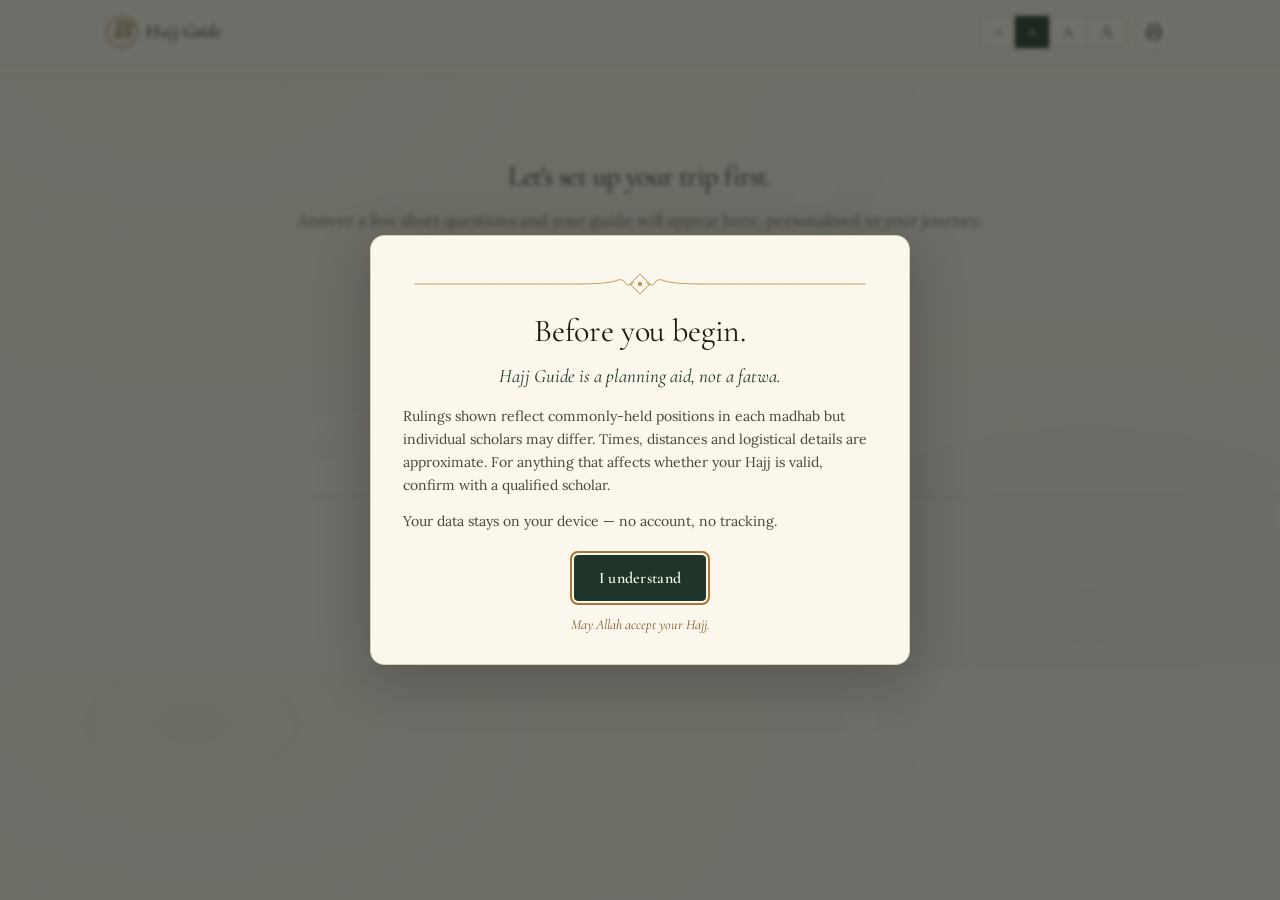
==== commit 22fbc2ba: "v3.1: SEO foundation + www subdomain redirect" ====
--- a/app.html
+++ b/app.html
@@ -6,16 +6,24 @@
 <meta name="theme-color" content="#f6f1e6">
 
 <title>Your Guide · Hajj Guide</title>
-<meta name="description" content="Your personalised Hajj guide.">
+<meta name="description" content="Your personalised Hajj guide. Day-by-day itinerary, duas, rulings, custom stops, journal and emergency card.">
 
-<link rel="canonical" href="https://hajjguide.net/app.html">
+<!-- v3.1 — noindex so search engines don't surface this empty app shell.
+     index.html is the page we want ranking. follow keeps internal links valid. -->
+<meta name="robots" content="noindex, follow">
 
-<!-- Open Graph -->
+<!-- Canonical points to the home page since app.html is a personal shell -->
+<link rel="canonical" href="https://hajjguide.net/">
+
+<!-- Open Graph (so links to app.html from journal exports etc. still preview nicely) -->
 <meta property="og:type" content="website">
-<meta property="og:url" content="https://hajjguide.net/app.html">
-<meta property="og:title" content="Hajj Guide · A personalised companion for pilgrims">
-<meta property="og:description" content="Itinerary, duas with audio, rulings by madhab, packing checklist, maps and notes. Works offline.">
+<meta property="og:url" content="https://hajjguide.net/">
+<meta property="og:title" content="Hajj Guide — free personalised companion for pilgrims">
+<meta property="og:description" content="Itinerary built around your flight dates, duas with audio, rulings by madhab, packing checklist, journal, printable emergency card. Works offline.">
 <meta property="og:image" content="https://hajjguide.net/icons/icon-512.png">
+<meta property="og:image:width" content="512">
+<meta property="og:image:height" content="512">
+<meta property="og:locale" content="en_GB">
 <meta property="og:site_name" content="Hajj Guide">
 
 <link rel="manifest" href="./manifest.json">
--- a/css/styles.css
+++ b/css/styles.css
@@ -250,32 +250,37 @@
   position: sticky;
   top: 57px;
   z-index: 90;
-  /* The strip below will read this for sticky offset */
-  --tab-nav-height: 56px;
+  /* The strip below will read this for sticky offset.
+     v3.0 — strip is now ~49px tall (40px inner + 4px+4px padding + 1px border) */
+  --tab-nav-height: 49px;
+  padding: 4px 0;
 }
 
 .tab-nav__inner {
   max-width: var(--maxw-wide);
   margin: 0 auto;
-  padding: 0 var(--space-2);
-  display: flex;
-  gap: 2px;
+  /* v3.0 — extra inline padding so the first/last pills don't touch the chevrons.
+     Mobile drops this back down via the breakpoint below. */
+  padding: 0 36px;
+  display: flex;
+  gap: 4px;
   overflow-x: auto;
   scrollbar-width: none;
   -ms-overflow-style: none;
+  scroll-behavior: smooth;
   /* Edge fade hints there's more content to scroll */
   -webkit-mask-image: linear-gradient(
     to right,
     transparent 0,
-    #000 16px,
-    #000 calc(100% - 16px),
+    #000 20px,
+    #000 calc(100% - 20px),
     transparent 100%
   );
   mask-image: linear-gradient(
     to right,
     transparent 0,
-    #000 16px,
-    #000 calc(100% - 16px),
+    #000 20px,
+    #000 calc(100% - 20px),
     transparent 100%
   );
 }
@@ -286,52 +291,93 @@
   flex: 0 0 auto;
   background: transparent;
   border: none;
-  padding: 14px 16px;
-  /* Switched from Cormorant Garamond → Inter for crispness at this size */
+  padding: 10px 16px;
   font-family: 'Inter', -apple-system, system-ui, sans-serif;
   font-size: 15px;
   font-weight: 500;
   color: var(--ink-soft);
-  border-bottom: 2px solid transparent;
   white-space: nowrap;
-  transition: color 0.18s ease, background 0.18s ease, border-color 0.18s ease;
+  transition: color 0.15s ease, background-color 0.15s ease;
   letter-spacing: 0.005em;
-  border-radius: 6px 6px 0 0;
-  min-height: 48px;
+  /* v3.0 — pill shape replaces the underline tab look. */
+  border-radius: 6px;
+  min-height: 40px;
   position: relative;
+  cursor: pointer;
 }
 
 .tab-nav__btn:hover {
   color: var(--ink);
-  background: rgba(74, 93, 74, 0.04);
+  background: rgba(74, 93, 74, 0.05);
 }
 
 .tab-nav__btn.is-active {
+  /* v3.0 — sage-tinted pill, much stronger than the previous faint underline */
   color: var(--green-deep);
   font-weight: 600;
-  background: rgba(74, 93, 74, 0.06);
-  border-bottom-color: var(--brass);
-}
-
-/* Active tab gets a slightly thicker underline for emphasis */
-.tab-nav__btn.is-active::after {
-  content: '';
+  background: rgba(143, 166, 143, 0.20);
+}
+.tab-nav__btn.is-active:hover {
+  background: rgba(143, 166, 143, 0.26);
+}
+
+/* v3.0 — chevron arrows that scroll the strip when overflow exists.
+   JS toggles .is-visible based on scroll position so they hide cleanly
+   when there's nothing to scroll to. */
+.tab-nav__arrow {
   position: absolute;
-  left: 16px;
-  right: 16px;
-  bottom: -1px;
-  height: 2px;
-  background: var(--brass);
-  border-radius: 2px 2px 0 0;
-}
-
-/* On mobile: keep all tabs comfortable and fingers-friendly */
+  top: 50%;
+  transform: translateY(-50%);
+  width: 28px;
+  height: 28px;
+  background: var(--paper);
+  border: 1px solid var(--rule);
+  border-radius: 50%;
+  display: none;
+  align-items: center;
+  justify-content: center;
+  font-family: 'Inter', sans-serif;
+  font-size: 16px;
+  line-height: 1;
+  color: var(--ink-soft);
+  cursor: pointer;
+  z-index: 3;
+  box-shadow: 0 1px 3px rgba(42, 38, 32, 0.10);
+  transition: color 0.15s ease, border-color 0.15s ease;
+  padding: 0;
+  /* Slight optical adjustment so the chevron glyph reads centred */
+  padding-bottom: 2px;
+}
+.tab-nav__arrow.is-visible {
+  display: inline-flex;
+}
+.tab-nav__arrow:hover {
+  color: var(--green-deep);
+  border-color: var(--green);
+}
+.tab-nav__arrow:active {
+  background: rgba(143, 166, 143, 0.10);
+}
+.tab-nav__arrow--left  { left: 6px; }
+.tab-nav__arrow--right { right: 6px; }
+
+/* On mobile: tighten chevrons inward, smaller padding, smaller pills */
 @media (max-width: 720px) {
+  .tab-nav__inner {
+    padding: 0 30px;
+  }
   .tab-nav__btn {
-    padding: 12px 14px;
+    padding: 8px 12px;
     font-size: 14px;
-    min-height: 44px;
-  }
+    /* min-height is also set via the accessibility rule lower in the file (44px) */
+  }
+  .tab-nav__arrow {
+    width: 24px;
+    height: 24px;
+    font-size: 14px;
+  }
+  .tab-nav__arrow--left  { left: 4px; }
+  .tab-nav__arrow--right { right: 4px; }
 }
 
 /* =============================================================
@@ -967,7 +1013,7 @@
 /* ---- Sticky journey strip ---- */
 .journey-strip {
   position: sticky;
-  top: calc(57px + 56px);  /* site header + tab nav */
+  top: calc(57px + 49px);  /* v3.0 — site header (57) + tab nav (49) */
   z-index: 80;
   background: var(--paper);
   border-top: 1px solid var(--rule-soft);
@@ -1037,8 +1083,8 @@
 
 @media (max-width: 720px) {
   .journey-strip {
-    /* Slightly tighter to fit on narrow screens */
-    top: calc(57px + 44px);
+    /* v3.0 — header (57) + mobile tab-nav (53). Was 44 in v2.x. */
+    top: calc(57px + 53px);
   }
   .journey-strip__inner {
     gap: 6px;
@@ -3730,3 +3776,576 @@
   margin-top: 3pt;
   font-style: italic;
 }
+
+/* =============================================================
+   v2.8 — CUSTOM STOPS on day cards
+   Inserted between the day's content and the Reflection textarea.
+   ============================================================= */
+
+.day-card__stops {
+  margin-top: var(--space-5);
+  padding-top: var(--space-4);
+  border-top: 1px dashed var(--rule-soft);
+}
+
+.day-card__stops-head {
+  margin-bottom: var(--space-3);
+}
+
+.day-card__stops-empty {
+  margin: 0 0 var(--space-3);
+  font-size: var(--fs-sm);
+  line-height: 1.5;
+}
+
+.day-card__stops-list {
+  display: flex;
+  flex-direction: column;
+  gap: var(--space-2);
+  margin-bottom: var(--space-3);
+}
+
+.day-card__stop {
+  display: flex;
+  align-items: flex-start;
+  justify-content: space-between;
+  gap: var(--space-3);
+  padding: 10px 12px;
+  background: rgba(143, 166, 143, 0.05);
+  border-left: 3px solid var(--green);
+  border-radius: 0 4px 4px 0;
+}
+
+.day-card__stop-main {
+  display: flex;
+  align-items: flex-start;
+  gap: var(--space-3);
+  flex: 1;
+  min-width: 0;
+}
+
+.day-card__stop-time {
+  font-family: 'Inter', sans-serif;
+  font-size: 12px;
+  font-weight: 500;
+  font-variant-numeric: tabular-nums;
+  color: var(--brass-deep);
+  background: rgba(184, 149, 74, 0.10);
+  padding: 3px 8px;
+  border-radius: 3px;
+  white-space: nowrap;
+  flex: 0 0 auto;
+  margin-top: 2px;
+}
+.day-card__stop-time--empty {
+  color: var(--ink-mute);
+  background: transparent;
+  padding: 3px 4px;
+}
+
+.day-card__stop-place {
+  display: flex;
+  flex-direction: column;
+  gap: 2px;
+  min-width: 0;
+  flex: 1;
+}
+.day-card__stop-name {
+  font-family: 'Cormorant Garamond', Georgia, serif;
+  font-size: var(--fs-base);
+  font-weight: 500;
+  color: var(--ink);
+  line-height: 1.3;
+}
+.day-card__stop-desc {
+  font-size: 12px;
+  color: var(--ink-mute);
+  line-height: 1.4;
+  font-style: italic;
+}
+
+.day-card__stop-actions {
+  display: flex;
+  gap: var(--space-2);
+  flex: 0 0 auto;
+}
+.day-card__stop-action {
+  background: transparent;
+  border: none;
+  font-family: 'Inter', sans-serif;
+  font-size: 11px;
+  letter-spacing: 0.04em;
+  color: var(--ink-mute);
+  cursor: pointer;
+  padding: 4px 8px;
+  border-radius: 3px;
+  text-transform: uppercase;
+  transition: background-color 0.15s, color 0.15s;
+}
+.day-card__stop-action:hover {
+  background: rgba(74, 93, 74, 0.08);
+  color: var(--ink);
+}
+.day-card__stop-action--danger:hover {
+  background: rgba(140, 58, 46, 0.08);
+  color: var(--crimson);
+}
+
+.day-card__stops-add {
+  background: transparent;
+  border: 1px dashed var(--rule);
+  border-radius: var(--radius);
+  font-family: 'Inter', sans-serif;
+  font-size: 13px;
+  color: var(--ink-soft);
+  cursor: pointer;
+  padding: 8px 14px;
+  width: 100%;
+  text-align: left;
+  transition: border-color 0.15s, background-color 0.15s, color 0.15s;
+}
+.day-card__stops-add:hover {
+  border-color: var(--green);
+  background: rgba(143, 166, 143, 0.05);
+  color: var(--green-deep);
+}
+
+/* Inline form */
+.day-card__stop-form {
+  background: var(--paper);
+  border: 1px solid var(--rule);
+  border-left: 3px solid var(--brass);
+  border-radius: 0 var(--radius) var(--radius) 0;
+  padding: var(--space-3) var(--space-4);
+  display: flex;
+  flex-direction: column;
+  gap: var(--space-3);
+}
+
+.day-card__stop-form-row {
+  display: flex;
+  flex-direction: column;
+  gap: 4px;
+}
+
+.day-card__stop-form-label {
+  font-family: 'Inter', sans-serif;
+  font-size: 11px;
+  letter-spacing: 0.06em;
+  text-transform: uppercase;
+  color: var(--ink-mute);
+  font-weight: 500;
+}
+
+.day-card__stop-form-times {
+  display: grid;
+  grid-template-columns: 1fr 1fr;
+  gap: var(--space-3);
+}
+
+.day-card__stop-form-actions {
+  display: flex;
+  gap: var(--space-2);
+  margin-top: 4px;
+}
+
+.day-card__stop-form-status {
+  font-size: 12px;
+  color: var(--crimson);
+  font-style: italic;
+  min-height: 0;
+  opacity: 0;
+  transition: opacity 0.15s;
+}
+.day-card__stop-form-status.is-visible {
+  opacity: 1;
+  min-height: 18px;
+}
+
+@media (max-width: 600px) {
+  .day-card__stop {
+    flex-wrap: wrap;
+    padding: 10px;
+  }
+  .day-card__stop-actions {
+    width: 100%;
+    justify-content: flex-end;
+    margin-top: 4px;
+  }
+  .day-card__stop-form-times {
+    grid-template-columns: 1fr;
+  }
+}
+
+@media print {
+  .day-card__stops-add,
+  .day-card__stop-actions,
+  .day-card__stop-form,
+  .day-card__stops-form-host {
+    display: none !important;
+  }
+  .day-card__stops {
+    border-top-color: #999;
+  }
+  .day-card__stop {
+    background: transparent;
+    border-left: 2px solid #555;
+  }
+  .day-card__stop-time {
+    background: transparent;
+    color: #000;
+    border: 0.5px solid #777;
+  }
+}
+
+/* =============================================================
+   v2.9 — FULL ITINERARY (PRINTABLE)
+   Hidden by default; shown only when body.is-printing-itinerary.
+   Mirrors the emergency-card overlay pattern.
+   ============================================================= */
+
+#it-print-overlay {
+  display: none;
+}
+
+@media print {
+  body.is-printing-itinerary .site-header,
+  body.is-printing-itinerary .tab-nav,
+  body.is-printing-itinerary main,
+  body.is-printing-itinerary .site-footer,
+  body.is-printing-itinerary .notes-fab,
+  body.is-printing-itinerary .notes-panel,
+  body.is-printing-itinerary .disclaimer-modal,
+  body.is-printing-itinerary .share-modal,
+  body.is-printing-itinerary .no-print {
+    display: none !important;
+  }
+  body.is-printing-itinerary #it-print-overlay {
+    display: block !important;
+    position: static;
+    background: white;
+  }
+  body.is-printing-itinerary {
+    background: white !important;
+  }
+  /* A4 portrait with comfortable margins */
+  @page { size: A4 portrait; margin: 14mm 12mm; }
+}
+
+body.is-printing-itinerary #it-print-overlay {
+  display: block;
+}
+
+.it-print {
+  font-family: 'Inter', Arial, sans-serif;
+  color: #000;
+  background: #fff;
+  max-width: 190mm;
+  margin: 0 auto;
+  font-size: 10.5pt;
+  line-height: 1.5;
+}
+
+/* ── Header ────────────────────────────────────────── */
+.it-print__head {
+  text-align: center;
+  border-bottom: 2pt solid #000;
+  padding-bottom: 10pt;
+  margin-bottom: 12pt;
+  break-after: avoid;
+  page-break-after: avoid;
+}
+.it-print__title {
+  font-family: 'Cormorant Garamond', Georgia, serif;
+  font-size: 28pt;
+  font-weight: 500;
+  letter-spacing: -0.01em;
+  line-height: 1.05;
+}
+.it-print__subtitle {
+  font-size: 10.5pt;
+  color: #444;
+  margin-top: 3pt;
+  letter-spacing: 0.04em;
+}
+.it-print__range {
+  font-size: 10pt;
+  color: #555;
+  margin-top: 3pt;
+  font-variant-numeric: tabular-nums;
+  letter-spacing: 0.02em;
+}
+
+/* ── Trip summary ──────────────────────────────────── */
+.it-print__summary {
+  margin-bottom: 14pt;
+  padding-bottom: 10pt;
+  border-bottom: 0.5pt solid #999;
+  break-after: avoid;
+  page-break-after: avoid;
+}
+.it-print__summary-grid {
+  display: grid;
+  grid-template-columns: 100pt 1fr;
+  gap: 3pt 10pt;
+}
+.it-print__summary-row {
+  display: contents;
+}
+.it-print__summary-key {
+  font-size: 9pt;
+  letter-spacing: 0.08em;
+  text-transform: uppercase;
+  color: #666;
+  font-weight: 500;
+}
+.it-print__summary-val {
+  font-size: 10.5pt;
+  color: #000;
+}
+
+/* ── Day blocks ────────────────────────────────────── */
+.it-print__day {
+  margin-bottom: 14pt;
+  padding-bottom: 10pt;
+  border-bottom: 0.5pt solid #ccc;
+  break-inside: avoid;
+  page-break-inside: avoid;
+}
+.it-print__day:last-child {
+  border-bottom: none;
+}
+
+.it-print__day-head {
+  display: flex;
+  align-items: baseline;
+  justify-content: space-between;
+  gap: 10pt;
+  margin-bottom: 2pt;
+}
+.it-print__day-date {
+  font-size: 9.5pt;
+  color: #555;
+  letter-spacing: 0.02em;
+  font-variant-numeric: tabular-nums;
+}
+.it-print__day-date-num {
+  font-weight: 500;
+  color: #000;
+  letter-spacing: 0.06em;
+  text-transform: uppercase;
+  font-size: 9pt;
+}
+.it-print__day-date-greg,
+.it-print__day-date-hijri {
+  color: #555;
+}
+.it-print__day-location {
+  font-size: 9.5pt;
+  color: #555;
+  font-style: italic;
+}
+
+.it-print__day-title {
+  font-family: 'Cormorant Garamond', Georgia, serif;
+  font-size: 16pt;
+  font-weight: 500;
+  letter-spacing: -0.005em;
+  line-height: 1.15;
+  margin: 2pt 0 6pt;
+  color: #000;
+}
+
+.it-print__day-desc {
+  font-size: 10.5pt;
+  line-height: 1.55;
+  margin: 0 0 8pt;
+  color: #222;
+}
+
+.it-print__day-section {
+  margin-top: 6pt;
+}
+.it-print__day-section-label {
+  font-size: 8.5pt;
+  letter-spacing: 0.1em;
+  text-transform: uppercase;
+  color: #555;
+  font-weight: 500;
+  margin-bottom: 3pt;
+}
+
+.it-print__day-actions {
+  margin: 0;
+  padding-left: 18pt;
+  font-size: 10pt;
+  line-height: 1.5;
+}
+.it-print__day-actions li {
+  margin-bottom: 1pt;
+  color: #222;
+}
+
+/* User's custom stops — emphasised so they stand out from auto-generated content */
+.it-print__day-section--stops {
+  margin-top: 8pt;
+  padding: 6pt 10pt;
+  background: #f8f8f4;
+  border-left: 2.5pt solid #555;
+  break-inside: avoid;
+  page-break-inside: avoid;
+}
+.it-print__day-stops {
+  list-style: none;
+  margin: 0;
+  padding: 0;
+  font-size: 10pt;
+}
+.it-print__day-stop {
+  display: flex;
+  align-items: baseline;
+  gap: 8pt;
+  margin-bottom: 2pt;
+  line-height: 1.5;
+}
+.it-print__day-stop-time {
+  flex: 0 0 64pt;
+  font-variant-numeric: tabular-nums;
+  font-weight: 500;
+  color: #000;
+  letter-spacing: 0.01em;
+}
+.it-print__day-stop-place {
+  flex: 1;
+  color: #000;
+}
+
+/* Day note — gentle callout */
+.it-print__day-note {
+  margin-top: 6pt;
+  padding: 5pt 8pt;
+  border-left: 2pt solid #888;
+  background: #fafafa;
+  font-size: 9.5pt;
+  line-height: 1.5;
+  color: #333;
+  font-style: italic;
+}
+.it-print__day-note-label {
+  font-style: normal;
+  font-weight: 500;
+  color: #000;
+  font-size: 9pt;
+  letter-spacing: 0.04em;
+}
+
+/* Dua titles — single line, compact */
+.it-print__day-duas {
+  margin-top: 4pt;
+  font-size: 9.5pt;
+  color: #555;
+  line-height: 1.4;
+}
+.it-print__day-duas-label {
+  font-weight: 500;
+  color: #000;
+  font-size: 9pt;
+  letter-spacing: 0.04em;
+}
+
+/* Footer */
+.it-print__foot {
+  margin-top: 14pt;
+  padding-top: 8pt;
+  border-top: 0.5pt solid #888;
+  text-align: center;
+  font-size: 8.5pt;
+  color: #666;
+  font-style: italic;
+}
+.it-print__foot-small {
+  margin-top: 2pt;
+  font-size: 8pt;
+  color: #888;
+}
+
+/* =============================================================
+   v3.1 — FAQ section on index.html (SEO + visible content)
+   ============================================================= */
+
+.faq {
+  max-width: 780px;
+  margin: var(--space-7) auto var(--space-7);
+  padding: 0 var(--space-2);
+}
+
+.faq__heading {
+  font-family: 'Cormorant Garamond', Georgia, serif;
+  font-size: 28px;
+  font-weight: 500;
+  letter-spacing: -0.005em;
+  color: var(--ink);
+  text-align: center;
+  margin: 0 0 8px;
+}
+
+.faq__lead {
+  text-align: center;
+  color: var(--ink-mute);
+  font-size: var(--fs-sm);
+  margin: 0 0 var(--space-5);
+  font-style: italic;
+}
+
+.faq__item {
+  border-bottom: 1px solid var(--rule-soft);
+  padding: 14px 4px;
+  cursor: pointer;
+}
+.faq__item:first-of-type {
+  border-top: 1px solid var(--rule-soft);
+}
+
+.faq__item summary {
+  list-style: none;
+  font-family: 'Inter', sans-serif;
+  font-size: 15px;
+  font-weight: 500;
+  color: var(--ink);
+  padding-right: 24px;
+  position: relative;
+  cursor: pointer;
+  outline: none;
+  transition: color 0.15s ease;
+}
+.faq__item summary::-webkit-details-marker { display: none; }
+
+.faq__item summary::after {
+  content: '+';
+  position: absolute;
+  right: 0;
+  top: 50%;
+  transform: translateY(-50%);
+  font-size: 20px;
+  color: var(--brass);
+  font-weight: 400;
+  line-height: 1;
+  transition: transform 0.18s ease, color 0.15s ease;
+}
+.faq__item[open] summary::after {
+  content: '−';
+  color: var(--green-deep);
+}
+
+.faq__item:hover summary { color: var(--green-deep); }
+
+.faq__answer {
+  margin-top: var(--space-3);
+  padding-right: 24px;
+  font-family: 'Cormorant Garamond', Georgia, serif;
+  font-size: var(--fs-base);
+  line-height: 1.7;
+  color: var(--ink-soft);
+}
+.faq__answer p { margin: 0; }
+.faq__answer p + p { margin-top: var(--space-3); }
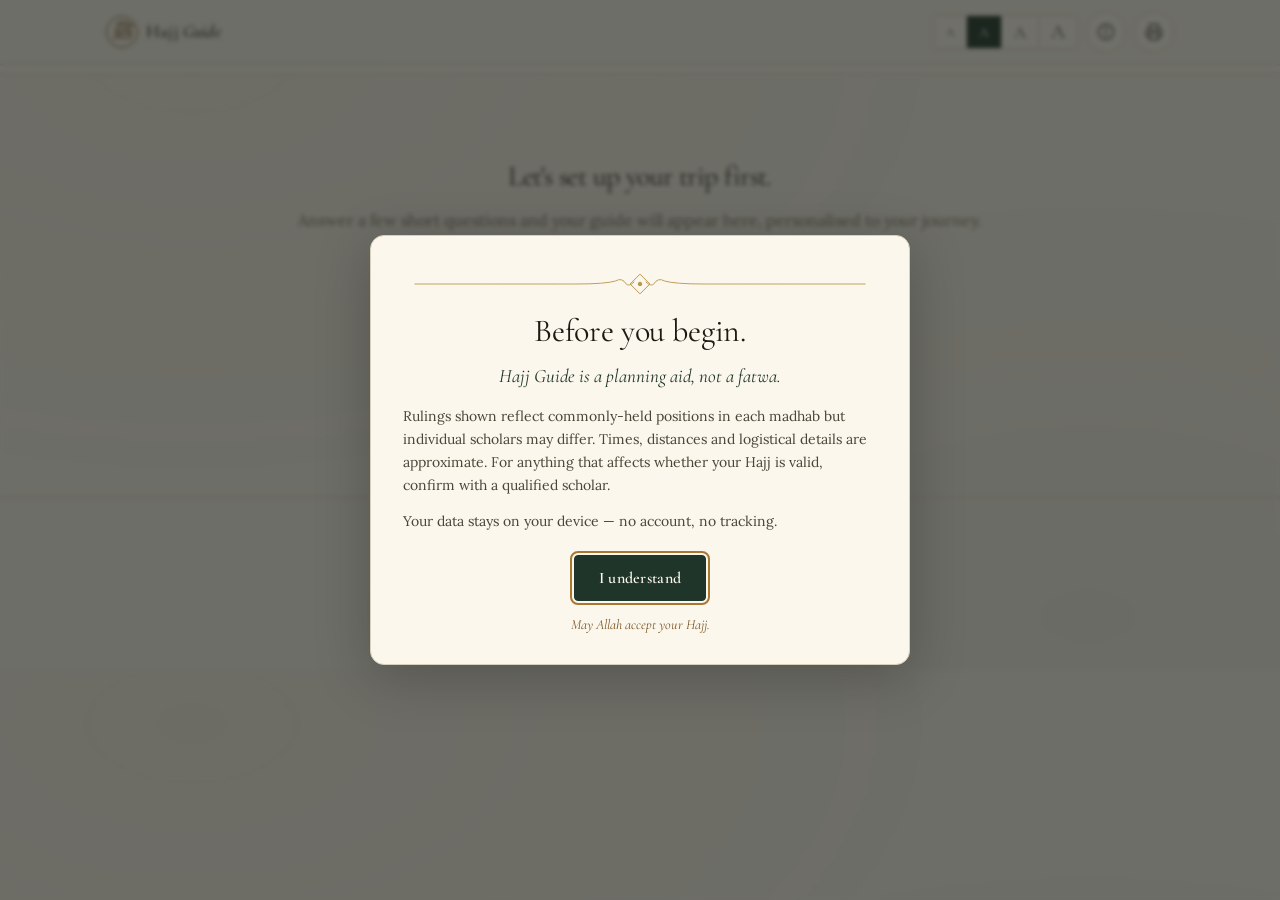
==== commit a085e785: "v3.2: in-app user guide modal with 8-slide tour" ====
--- a/app.html
+++ b/app.html
@@ -47,6 +47,13 @@
     </a>
     <div class="site-header__actions">
       <div id="fontsize-host" aria-label="Text size"></div>
+      <button class="btn btn--icon" id="btn-userguide" aria-label="User guide" title="User guide — how to use Hajj Guide">
+        <svg width="18" height="18" viewBox="0 0 24 24" fill="none" stroke="currentColor" stroke-width="1.8" stroke-linecap="round" stroke-linejoin="round" aria-hidden="true">
+          <circle cx="12" cy="12" r="10"></circle>
+          <line x1="12" y1="11" x2="12" y2="17"></line>
+          <circle cx="12" cy="7.5" r="0.6" fill="currentColor"></circle>
+        </svg>
+      </button>
       <button class="btn btn--icon" id="btn-print" aria-label="Print this section" title="Print this section">
         <svg width="18" height="18" viewBox="0 0 24 24" fill="none" stroke="currentColor" stroke-width="1.8" stroke-linecap="round" stroke-linejoin="round"><polyline points="6 9 6 2 18 2 18 9"></polyline><path d="M6 18H4a2 2 0 0 1-2-2v-5a2 2 0 0 1 2-2h16a2 2 0 0 1 2 2v5a2 2 0 0 1-2 2h-2"></path><rect x="6" y="14" width="12" height="8"></rect></svg>
       </button>
@@ -123,6 +130,7 @@
 <script src="./js/notes.js"></script>
 <script src="./js/journal.js"></script>
 <script src="./js/stops.js"></script>
+<script src="./js/userguide.js"></script>
 <script src="./js/fontsize.js"></script>
 <script src="./js/print.js"></script>
 <script src="./js/disclaimer.js"></script>
--- a/css/styles.css
+++ b/css/styles.css
@@ -4349,3 +4349,262 @@
 }
 .faq__answer p { margin: 0; }
 .faq__answer p + p { margin-top: var(--space-3); }
+
+/* =============================================================
+   v3.2 — USER GUIDE MODAL
+   Slide-show modal triggered by the (i) button in the header.
+   Hidden by default; shown when .is-visible is added to overlay.
+   ============================================================= */
+
+.userguide-overlay {
+  position: fixed;
+  inset: 0;
+  background: rgba(42, 38, 32, 0.55);
+  display: flex;
+  align-items: center;
+  justify-content: center;
+  z-index: 1000;
+  opacity: 0;
+  visibility: hidden;
+  transition: opacity 0.20s ease, visibility 0.20s ease;
+  padding: 20px;
+  /* Allow scrolling if the modal is taller than the viewport */
+  overflow-y: auto;
+}
+.userguide-overlay.is-visible {
+  opacity: 1;
+  visibility: visible;
+}
+
+.userguide-modal {
+  background: var(--paper);
+  border-radius: 12px;
+  width: 100%;
+  max-width: 720px;
+  max-height: calc(100vh - 40px);
+  display: flex;
+  flex-direction: column;
+  box-shadow: 0 10px 40px rgba(42, 38, 32, 0.25);
+  position: relative;
+  overflow: hidden;
+  border: 1px solid var(--rule);
+  /* Slight rise-in animation, optional */
+  transform: translateY(8px);
+  transition: transform 0.22s ease;
+}
+.userguide-overlay.is-visible .userguide-modal {
+  transform: translateY(0);
+}
+
+.userguide__close {
+  position: absolute;
+  top: 14px;
+  right: 14px;
+  width: 32px;
+  height: 32px;
+  border: none;
+  background: transparent;
+  color: var(--ink-mute);
+  border-radius: 50%;
+  cursor: pointer;
+  display: flex;
+  align-items: center;
+  justify-content: center;
+  z-index: 2;
+  transition: background-color 0.15s, color 0.15s;
+}
+.userguide__close:hover {
+  background: rgba(74, 93, 74, 0.08);
+  color: var(--ink);
+}
+
+.userguide__slide-host {
+  padding: 36px 40px 24px;
+  overflow-y: auto;
+  flex: 1 1 auto;
+  /* Smooth scroll within the slide if content is long */
+  scroll-behavior: smooth;
+}
+
+.userguide__eyebrow {
+  font-family: 'Inter', sans-serif;
+  font-size: 11px;
+  font-weight: 500;
+  letter-spacing: 0.10em;
+  text-transform: uppercase;
+  color: var(--brass-deep);
+  margin-bottom: 6px;
+}
+
+.userguide__title {
+  font-family: 'Cormorant Garamond', Georgia, serif;
+  font-size: 32px;
+  font-weight: 500;
+  letter-spacing: -0.01em;
+  color: var(--ink);
+  margin: 0 0 8px;
+  line-height: 1.1;
+}
+
+.userguide__body {
+  font-family: 'Cormorant Garamond', Georgia, serif;
+  font-size: 17px;
+  line-height: 1.55;
+  color: var(--ink-soft);
+  margin: 0 0 20px;
+  font-style: italic;
+}
+
+.userguide__img-wrap {
+  margin: 0 0 18px;
+  border-radius: 8px;
+  overflow: hidden;
+  border: 1px solid var(--rule);
+  background: var(--bg);
+}
+
+.userguide__img {
+  display: block;
+  width: 100%;
+  height: auto;
+}
+
+.userguide__bullets {
+  list-style: none;
+  margin: 0;
+  padding: 0;
+  font-family: 'Inter', sans-serif;
+}
+
+.userguide__bullets li {
+  position: relative;
+  padding: 6px 0 6px 22px;
+  font-size: 14px;
+  line-height: 1.55;
+  color: var(--ink);
+}
+
+.userguide__bullets li::before {
+  content: '';
+  position: absolute;
+  left: 4px;
+  top: 14px;
+  width: 6px;
+  height: 6px;
+  border-radius: 50%;
+  background: var(--brass);
+}
+
+/* Footer with prev / dots / next */
+.userguide__footer {
+  display: flex;
+  align-items: center;
+  justify-content: space-between;
+  gap: 12px;
+  padding: 16px 24px;
+  border-top: 1px solid var(--rule-soft);
+  background: var(--bg);
+  flex: 0 0 auto;
+}
+
+.userguide__nav {
+  background: transparent;
+  border: 1px solid transparent;
+  font-family: 'Inter', sans-serif;
+  font-size: 14px;
+  color: var(--ink);
+  cursor: pointer;
+  padding: 8px 16px;
+  border-radius: 6px;
+  transition: background-color 0.15s, color 0.15s, border-color 0.15s;
+  min-height: 40px;
+}
+
+.userguide__nav--prev {
+  color: var(--ink-soft);
+}
+.userguide__nav--prev:hover {
+  background: rgba(74, 93, 74, 0.06);
+  color: var(--ink);
+}
+.userguide__nav--prev:disabled {
+  opacity: 0.4;
+  cursor: not-allowed;
+}
+
+/* Next button uses btn--primary styling — already styled elsewhere.
+   When it becomes "Done" (last slide), let the same styling carry over. */
+.userguide__nav--next {
+  /* btn--primary is already applied via class list; nothing extra needed */
+}
+
+.userguide__dots {
+  display: flex;
+  gap: 6px;
+  align-items: center;
+  flex: 1 1 auto;
+  justify-content: center;
+}
+
+.userguide__dot {
+  width: 8px;
+  height: 8px;
+  border-radius: 50%;
+  border: none;
+  background: var(--rule);
+  cursor: pointer;
+  padding: 0;
+  transition: background-color 0.15s, transform 0.15s;
+}
+.userguide__dot:hover {
+  background: var(--ink-mute);
+  transform: scale(1.15);
+}
+.userguide__dot.is-active {
+  background: var(--green);
+  width: 24px;
+  border-radius: 4px;
+}
+
+/* When the modal is open, prevent body scroll glitches */
+body.userguide-open {
+  overflow: hidden;
+}
+
+/* Mobile adjustments */
+@media (max-width: 640px) {
+  .userguide-overlay {
+    padding: 0;
+    align-items: stretch;
+  }
+  .userguide-modal {
+    max-width: 100%;
+    max-height: 100vh;
+    border-radius: 0;
+    border: none;
+  }
+  .userguide__slide-host {
+    padding: 28px 22px 20px;
+  }
+  .userguide__title {
+    font-size: 26px;
+  }
+  .userguide__body {
+    font-size: 15.5px;
+  }
+  .userguide__bullets li {
+    font-size: 13.5px;
+  }
+  .userguide__footer {
+    padding: 12px 16px;
+  }
+  .userguide__nav {
+    padding: 8px 12px;
+    font-size: 13px;
+  }
+}
+
+/* Print: never show the user-guide modal in print output */
+@media print {
+  .userguide-overlay { display: none !important; }
+}
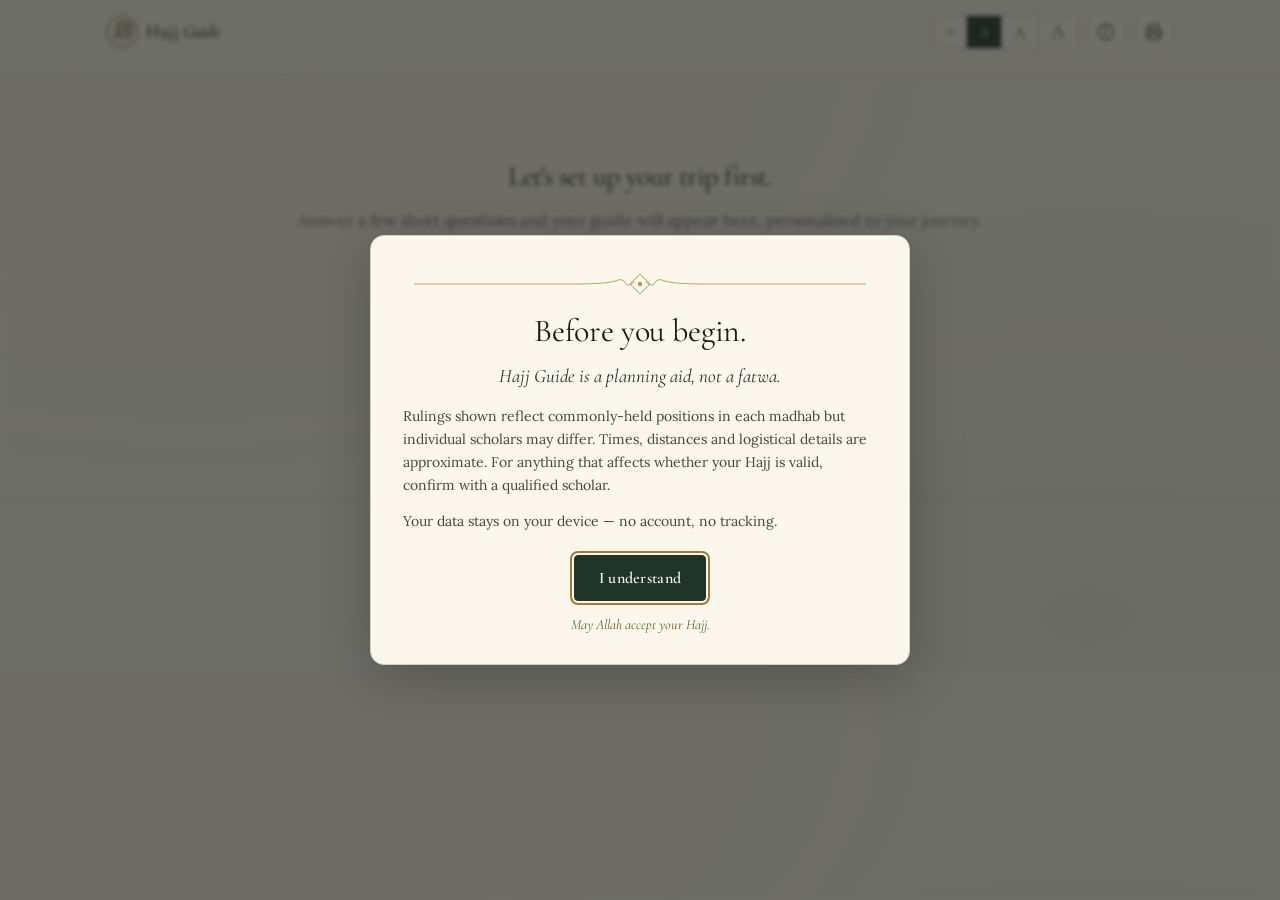
==== commit a2e15258: "v3.8: remove service worker, deploy normally" ====
--- a/app.html
+++ b/app.html
@@ -36,6 +36,37 @@
 
 <link rel="stylesheet" href="./css/styles.css">
 <link rel="stylesheet" href="./css/print.css" media="print">
+
+<!--
+  v3.8 — INLINE service-worker cleanup.
+  This script runs before any other JS, including any old cached app.js.
+  HTML is served network-first by the old SW (or no-cache by the worker
+  when the SW is gone), so this inline script always reflects the latest
+  version. It unregisters any existing SW and clears its caches, then
+  reloads once. On the second load there's no SW intercepting requests,
+  so all assets come fresh from Cloudflare.
+  Once everyone has visited at least once after this release, the cleanup
+  becomes a no-op and just exits.
+-->
+<script>
+(function() {
+  if (!('serviceWorker' in navigator)) return;
+  navigator.serviceWorker.getRegistrations().then(function(regs) {
+    if (regs.length === 0) return;
+    Promise.all(regs.map(function(r) { return r.unregister(); })).then(function() {
+      if (typeof caches === 'undefined') { location.reload(); return; }
+      caches.keys().then(function(keys) {
+        var ours = keys.filter(function(k) { return k.indexOf('hajj-') === 0; });
+        Promise.all(ours.map(function(k) { return caches.delete(k); })).then(function() {
+          // Reload once with cache bypass so the new (uncached) assets load.
+          location.reload();
+        });
+      });
+    });
+  }).catch(function(){});
+})();
+</script>
+
 </head>
 <body class="app-page">
 
--- a/css/styles.css
+++ b/css/styles.css
@@ -500,10 +500,12 @@
   font-family: 'Lora', serif;
   font-size: var(--fs-base);
   color: var(--ink);
-  background: var(--paper);
+  /* v3.7 — white background so input fields are clearly distinguishable from
+     the cream page background. Previously used --paper which blended in. */
+  background: #ffffff;
   border: 1px solid var(--rule);
   border-radius: var(--radius);
-  transition: border-color 0.15s, background 0.15s;
+  transition: border-color 0.15s, background 0.15s, box-shadow 0.15s;
   /* Make sure the box-sizing is consistent across all inputs */
   box-sizing: border-box;
 }
@@ -514,7 +516,9 @@
 .field__input:focus {
   outline: none;
   border-color: var(--green-deep);
-  background: var(--bg);
+  background: #ffffff;
+  /* v3.7 — subtle focus ring for clear keyboard accessibility */
+  box-shadow: 0 0 0 3px rgba(74, 93, 74, 0.12);
 }
 
 .textarea {
@@ -2708,7 +2712,7 @@
   left: 0;
   right: 0;
   top: calc(100% + 4px);
-  background: var(--paper);
+  background: #ffffff;
   border: 1px solid var(--rule);
   border-radius: var(--radius);
   box-shadow: 0 6px 24px rgba(0, 0, 0, 0.08);
@@ -3435,7 +3439,7 @@
   width: 100%;
   min-height: 80px;
   padding: 10px 12px;
-  background: rgba(143, 166, 143, 0.04);
+  background: #ffffff;
   border: 1px solid var(--rule);
   border-radius: var(--radius);
   font-family: 'Cormorant Garamond', Georgia, serif;
@@ -3443,12 +3447,13 @@
   line-height: 1.6;
   color: var(--ink);
   resize: vertical;
-  transition: border-color 0.15s, background-color 0.15s;
+  transition: border-color 0.15s, background-color 0.15s, box-shadow 0.15s;
 }
 .day-card__reflection-textarea:focus {
   outline: none;
   border-color: var(--green);
-  background: rgba(143, 166, 143, 0.07);
+  background: #ffffff;
+  box-shadow: 0 0 0 3px rgba(74, 93, 74, 0.12);
 }
 .day-card__reflection-textarea::placeholder {
   color: var(--ink-mute);
@@ -4608,3 +4613,80 @@
 @media print {
   .userguide-overlay { display: none !important; }
 }
+
+/* =============================================================
+   v3.3 — "Add accommodation dates" CTA on the Itinerary tab
+   Shown when the user has no hotel dates configured. More
+   prominent than a regular callout because this is an
+   actionable problem, not a notification.
+   ============================================================= */
+
+.itinerary-cta {
+  margin: var(--space-4) 0 var(--space-5);
+  padding: var(--space-4) var(--space-5);
+  border-left-width: 4px;
+  border-left-color: var(--brass);
+  background: linear-gradient(
+    to right,
+    rgba(184, 149, 74, 0.10) 0%,
+    rgba(184, 149, 74, 0.04) 100%
+  );
+}
+
+.itinerary-cta__inner {
+  display: flex;
+  align-items: center;
+  gap: var(--space-5);
+  flex-wrap: wrap;
+}
+
+.itinerary-cta__text {
+  flex: 1 1 320px;
+  min-width: 0;
+}
+
+.itinerary-cta__title {
+  display: block;
+  font-family: 'Cormorant Garamond', Georgia, serif;
+  font-size: 22px;
+  font-weight: 500;
+  color: var(--ink);
+  letter-spacing: -0.005em;
+  margin-bottom: 4px;
+}
+
+.itinerary-cta__body {
+  margin: 0;
+  font-size: var(--fs-sm);
+  color: var(--ink-soft);
+  line-height: 1.55;
+}
+
+.itinerary-cta__btn {
+  flex: 0 0 auto;
+  white-space: nowrap;
+  font-size: 14px;
+  /* Slightly larger tap target for the primary action */
+  padding: 12px 20px;
+}
+
+@media (max-width: 600px) {
+  .itinerary-cta {
+    padding: var(--space-3) var(--space-4);
+  }
+  .itinerary-cta__inner {
+    gap: var(--space-3);
+  }
+  .itinerary-cta__title {
+    font-size: 19px;
+  }
+  .itinerary-cta__btn {
+    width: 100%;
+    text-align: center;
+  }
+}
+
+/* Hide the CTA in print */
+@media print {
+  .itinerary-cta { display: none !important; }
+}
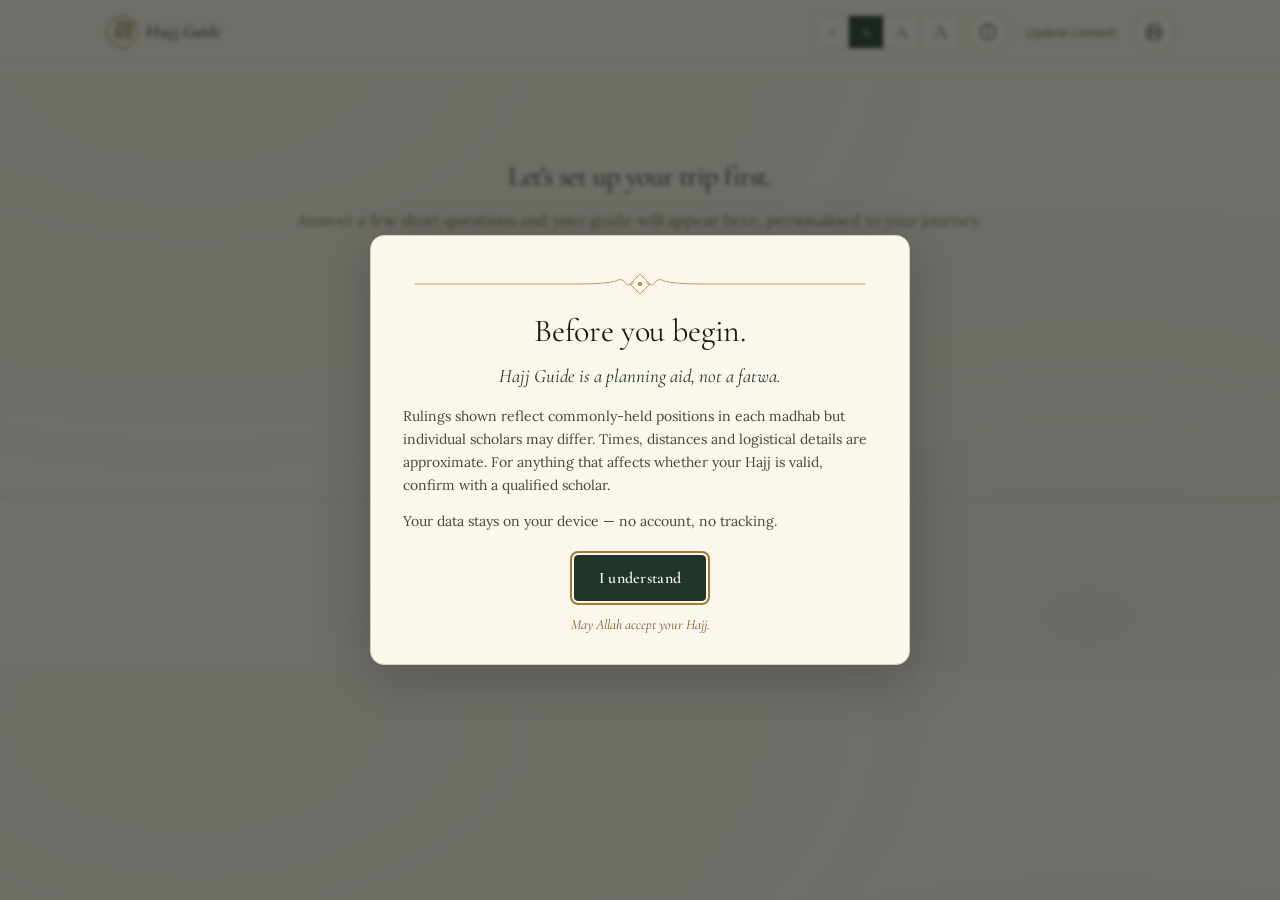
==== commit 7ea1c8bd: "v3.10: update content button + zero-cache JS/CSS" ====
--- a/app.html
+++ b/app.html
@@ -85,6 +85,7 @@
           <circle cx="12" cy="7.5" r="0.6" fill="currentColor"></circle>
         </svg>
       </button>
+      <button class="header-refresh-link" id="btn-refresh-content" type="button" title="Force-refresh the page, bypassing all caches">Update content</button>
       <button class="btn btn--icon" id="btn-print" aria-label="Print this section" title="Print this section">
         <svg width="18" height="18" viewBox="0 0 24 24" fill="none" stroke="currentColor" stroke-width="1.8" stroke-linecap="round" stroke-linejoin="round"><polyline points="6 9 6 2 18 2 18 9"></polyline><path d="M6 18H4a2 2 0 0 1-2-2v-5a2 2 0 0 1 2-2h16a2 2 0 0 1 2 2v5a2 2 0 0 1-2 2h-2"></path><rect x="6" y="14" width="12" height="8"></rect></svg>
       </button>
--- a/css/styles.css
+++ b/css/styles.css
@@ -4690,3 +4690,55 @@
 @media print {
   .itinerary-cta { display: none !important; }
 }
+
+/* =============================================================
+   v3.10 — Header "Update content" link
+   Subtle text-style link in the site header. Lets the user force
+   a fresh fetch when they suspect they're seeing stale content.
+   Not a prominent button — sits modestly between the (i) icon
+   and the print icon.
+   ============================================================= */
+
+.header-refresh-link {
+  background: transparent;
+  border: none;
+  padding: 6px 10px;
+  font-family: 'Inter', sans-serif;
+  font-size: 12px;
+  letter-spacing: 0.02em;
+  color: var(--ink-mute);
+  cursor: pointer;
+  border-radius: 6px;
+  transition: color 0.15s, background 0.15s;
+  white-space: nowrap;
+}
+
+.header-refresh-link:hover {
+  color: var(--ink);
+  background: rgba(0, 0, 0, 0.03);
+}
+
+.header-refresh-link:focus-visible {
+  outline: 2px solid var(--green);
+  outline-offset: 2px;
+}
+
+/* On narrow screens, hide the text and rely on the (i) icon's tooltip
+   to surface the function. Saves space in a busy header. */
+@media (max-width: 540px) {
+  .header-refresh-link {
+    /* Show only an icon-style indicator on small screens — a circular
+       arrow Unicode glyph. Keeps the action accessible without crowding. */
+    font-size: 0;
+    padding: 6px 8px;
+  }
+  .header-refresh-link::before {
+    content: '↻';
+    font-size: 18px;
+    line-height: 1;
+  }
+}
+
+@media print {
+  .header-refresh-link { display: none !important; }
+}
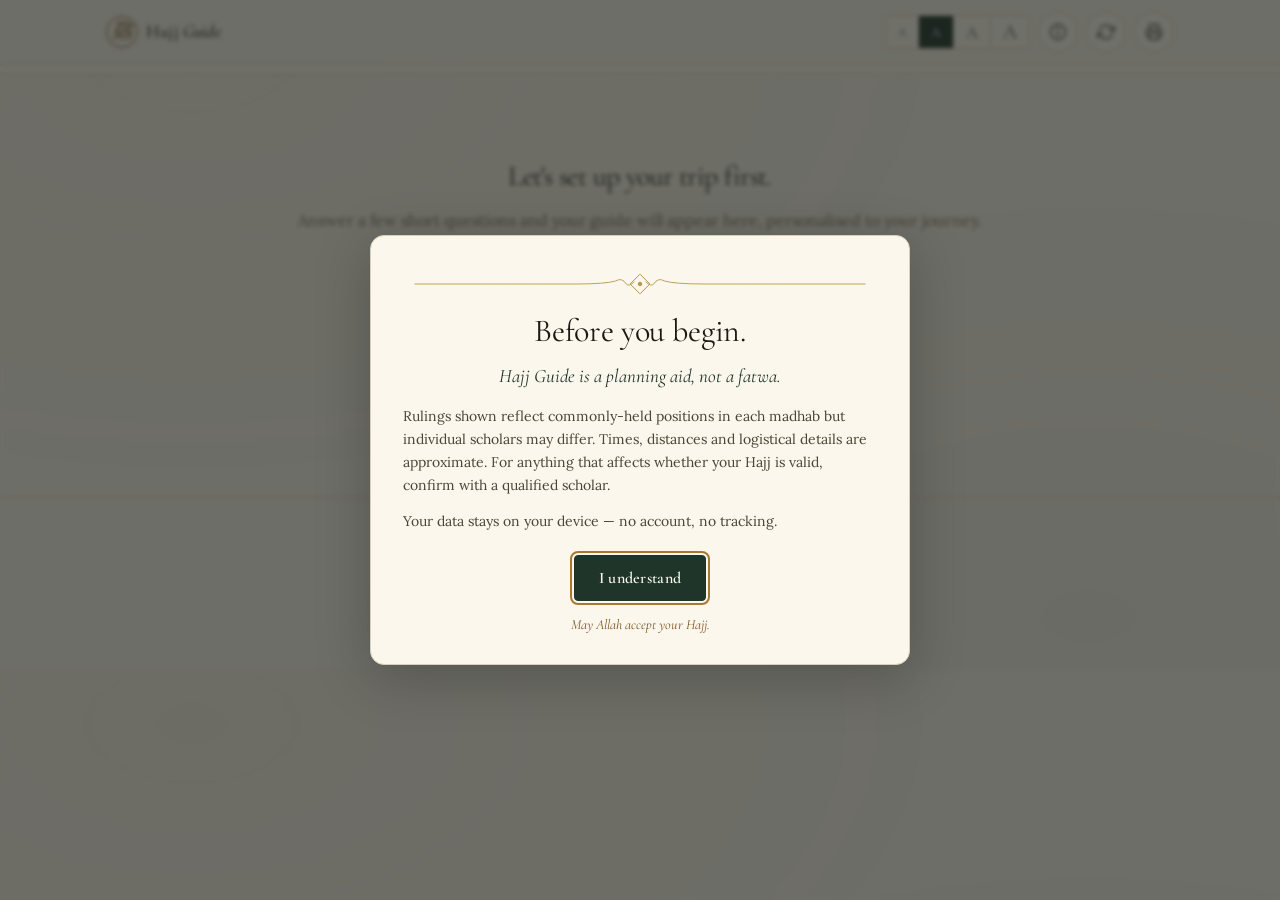
==== commit 4c34a6ff: "v3.11: itinerary rebuilt with explicit rules" ====
--- a/app.html
+++ b/app.html
@@ -85,7 +85,14 @@
           <circle cx="12" cy="7.5" r="0.6" fill="currentColor"></circle>
         </svg>
       </button>
-      <button class="header-refresh-link" id="btn-refresh-content" type="button" title="Force-refresh the page, bypassing all caches">Update content</button>
+      <button class="btn btn--icon" id="btn-refresh-content" type="button" aria-label="Update content" title="Update content — force-refresh the page bypassing all caches">
+        <svg width="18" height="18" viewBox="0 0 24 24" fill="none" stroke="currentColor" stroke-width="1.8" stroke-linecap="round" stroke-linejoin="round" aria-hidden="true">
+          <polyline points="23 4 23 10 17 10"></polyline>
+          <polyline points="1 20 1 14 7 14"></polyline>
+          <path d="M3.51 9a9 9 0 0 1 14.85-3.36L23 10"></path>
+          <path d="M20.49 15a9 9 0 0 1-14.85 3.36L1 14"></path>
+        </svg>
+      </button>
       <button class="btn btn--icon" id="btn-print" aria-label="Print this section" title="Print this section">
         <svg width="18" height="18" viewBox="0 0 24 24" fill="none" stroke="currentColor" stroke-width="1.8" stroke-linecap="round" stroke-linejoin="round"><polyline points="6 9 6 2 18 2 18 9"></polyline><path d="M6 18H4a2 2 0 0 1-2-2v-5a2 2 0 0 1 2-2h16a2 2 0 0 1 2 2v5a2 2 0 0 1-2 2h-2"></path><rect x="6" y="14" width="12" height="8"></rect></svg>
       </button>
--- a/css/styles.css
+++ b/css/styles.css
@@ -4690,55 +4690,3 @@
 @media print {
   .itinerary-cta { display: none !important; }
 }
-
-/* =============================================================
-   v3.10 — Header "Update content" link
-   Subtle text-style link in the site header. Lets the user force
-   a fresh fetch when they suspect they're seeing stale content.
-   Not a prominent button — sits modestly between the (i) icon
-   and the print icon.
-   ============================================================= */
-
-.header-refresh-link {
-  background: transparent;
-  border: none;
-  padding: 6px 10px;
-  font-family: 'Inter', sans-serif;
-  font-size: 12px;
-  letter-spacing: 0.02em;
-  color: var(--ink-mute);
-  cursor: pointer;
-  border-radius: 6px;
-  transition: color 0.15s, background 0.15s;
-  white-space: nowrap;
-}
-
-.header-refresh-link:hover {
-  color: var(--ink);
-  background: rgba(0, 0, 0, 0.03);
-}
-
-.header-refresh-link:focus-visible {
-  outline: 2px solid var(--green);
-  outline-offset: 2px;
-}
-
-/* On narrow screens, hide the text and rely on the (i) icon's tooltip
-   to surface the function. Saves space in a busy header. */
-@media (max-width: 540px) {
-  .header-refresh-link {
-    /* Show only an icon-style indicator on small screens — a circular
-       arrow Unicode glyph. Keeps the action accessible without crowding. */
-    font-size: 0;
-    padding: 6px 8px;
-  }
-  .header-refresh-link::before {
-    content: '↻';
-    font-size: 18px;
-    line-height: 1;
-  }
-}
-
-@media print {
-  .header-refresh-link { display: none !important; }
-}
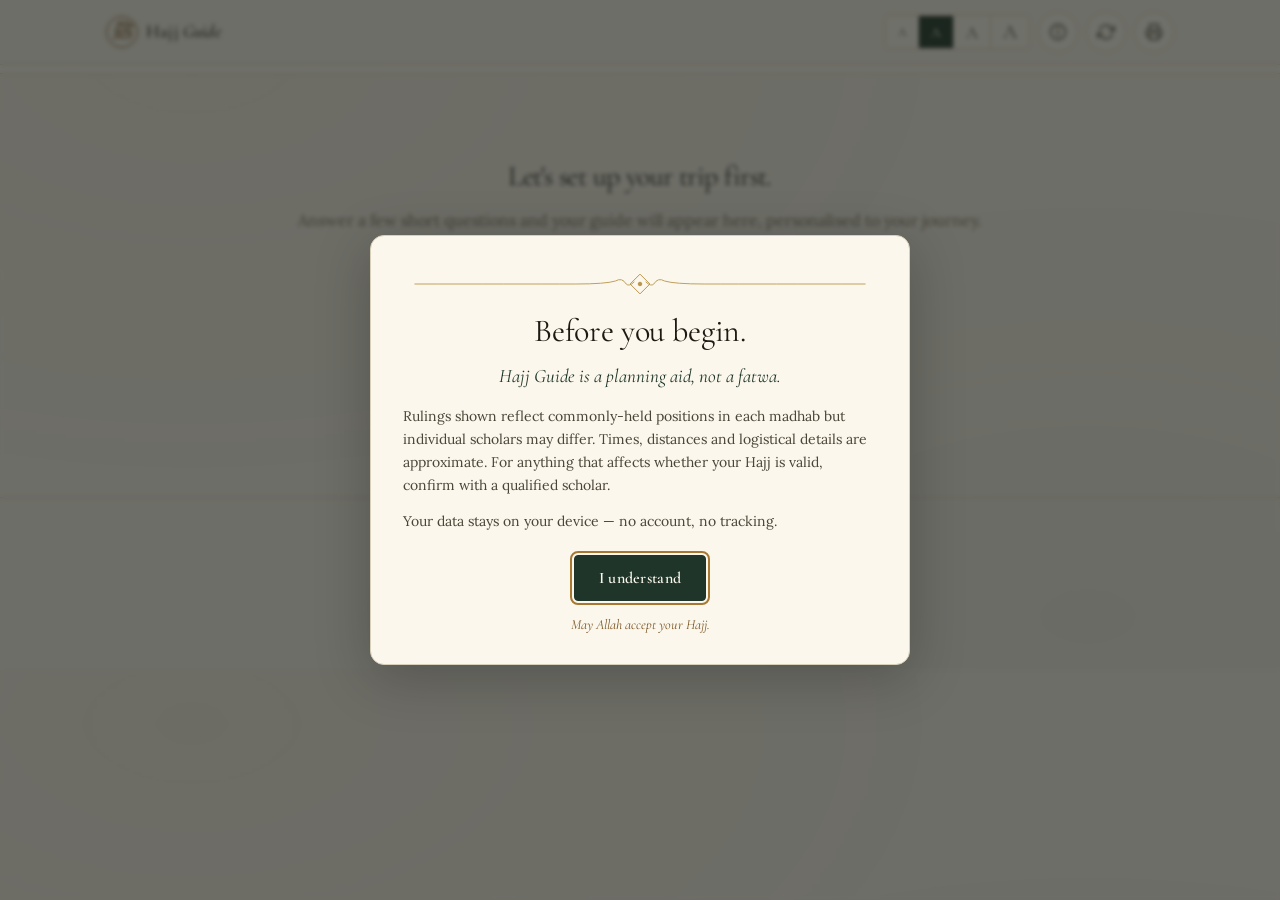
==== commit bc3ee6c4: "v3.14: audio playback for duas" ====
--- a/app.html
+++ b/app.html
@@ -175,6 +175,7 @@
 <script src="./js/disclaimer.js"></script>
 <script src="./js/like.js"></script>
 <script src="./js/share.js"></script>
+<script src="./js/audio.js"></script>
 <script src="./js/guide.js"></script>
 <script src="./js/app.js"></script>
 
--- a/css/styles.css
+++ b/css/styles.css
@@ -942,16 +942,101 @@
   font-family: 'Cormorant Garamond', Georgia, serif;
   font-style: italic;
   text-align: center;
+  /* v3.12 — More readable: bigger, darker, more line-height. Previous
+     14px / --ink-soft was too pale on the cream card — easy to miss. */
+  font-size: 16px;
+  color: var(--ink);
+  opacity: 0.78;
+  line-height: 1.6;
+  margin: var(--space-4) auto 0;
+  padding-top: var(--space-3);
+  border-top: 1px solid var(--rule);
+  max-width: 560px;
+}
+.journey-hero__caption em {
+  color: var(--ink);
+  opacity: 1;
+  font-style: italic;
+  font-weight: 600;
+}
+
+/* v3.12 — Refreshed SVG-internal text classes for the new graphic.
+   Bigger, darker, more breathing room. */
+.jh-title-v2 {
+  font-family: 'Cormorant Garamond', Georgia, serif;
+  font-size: 26px;
+  font-weight: 500;
+  fill: #1a1d1a;
+  letter-spacing: 0.01em;
+}
+.jh-subtitle-v2 {
+  font-family: 'Inter', sans-serif;
+  font-size: 11px;
+  font-weight: 500;
+  fill: #8a8d85;
+  letter-spacing: 0.18em;
+  text-transform: uppercase;
+}
+.jh-region-v2 {
+  font-family: 'Cormorant Garamond', Georgia, serif;
+  font-size: 22px;
+  font-weight: 500;
+  fill: #1a1d1a;
+}
+.jh-pin-v2 {
+  font-family: 'Inter', sans-serif;
+  font-size: 12px;
+  font-weight: 500;
+  fill: #2d322d;
+}
+.jh-pin-sub-v2 {
+  font-family: 'Inter', sans-serif;
+  font-size: 10px;
+  fill: #6e716a;
+}
+.jh-path-label-v2 {
+  font-family: 'Cormorant Garamond', Georgia, serif;
   font-size: 14px;
-  color: var(--ink-soft);
-  line-height: 1.55;
-  margin: var(--space-3) auto 0;
-  max-width: 560px;
-}
-.journey-hero__caption em {
-  color: var(--ink);
   font-style: italic;
   font-weight: 500;
+  fill: #8c6f33;
+}
+.jh-path-sublabel-v2 {
+  font-family: 'Inter', sans-serif;
+  font-size: 9px;
+  font-style: italic;
+  fill: #b8954a;
+  letter-spacing: 0.04em;
+}
+/* v3.13b — Distances reference panel. Subtle bordered fact-box in the top-
+   left of the journey graphic. Tabular layout: locations in serif on the
+   left, distances in italic brass on the right. */
+.jh-panel-title {
+  font-family: 'Inter', sans-serif;
+  font-size: 9.5px;
+  font-weight: 600;
+  letter-spacing: 0.18em;
+  fill: #6e716a;
+}
+.jh-panel-row {
+  font-family: 'Cormorant Garamond', Georgia, serif;
+  font-size: 13px;
+  font-weight: 500;
+  fill: #2d322d;
+}
+.jh-panel-val {
+  font-family: 'Cormorant Garamond', Georgia, serif;
+  font-size: 13px;
+  font-style: italic;
+  font-weight: 600;
+  fill: #8c6f33;
+}
+.jh-day-v2 text {
+  font-family: 'Cormorant Garamond', Georgia, serif;
+  font-size: 12px;
+  font-style: italic;
+  font-weight: 600;
+  fill: #a85d3c;
 }
 
 /* SVG-internal text classes used by renderJourneyMapHero() */
@@ -4690,3 +4775,96 @@
 @media print {
   .itinerary-cta { display: none !important; }
 }
+
+/* =============================================================
+   v3.14 — DUA AUDIO BUTTON
+   Tiny circular play button shown inline next to a dua's
+   transliteration line, when the dua has audioUrl set in data.
+   States are driven by data-state= set by the DuaAudio module.
+   ============================================================= */
+
+.dua-audio-btn {
+  display: inline-flex;
+  align-items: center;
+  justify-content: center;
+  width: 28px;
+  height: 28px;
+  padding: 0;
+  /* Within .dua-card__header (align-items: flex-start), nudge the button
+     down a touch so its centre aligns with the title's text baseline. */
+  margin: 2px 0 0 8px;
+  vertical-align: middle;
+  flex: 0 0 auto;
+  background: var(--paper);
+  color: var(--green-deep);
+  border: 1px solid var(--rule);
+  border-radius: 50%;
+  cursor: pointer;
+  transition: background-color 0.15s, color 0.15s, border-color 0.15s, transform 0.1s;
+  position: relative;
+}
+
+.dua-audio-btn:hover {
+  background: var(--green-deep);
+  color: var(--paper);
+  border-color: var(--green-deep);
+}
+.dua-audio-btn:active {
+  transform: scale(0.94);
+}
+.dua-audio-btn:focus-visible {
+  outline: 2px solid var(--green);
+  outline-offset: 2px;
+}
+
+/* Show only the right SVG for the current state. The other is hidden. */
+.dua-audio-btn .dua-audio-btn__pause,
+.dua-audio-btn .dua-audio-btn__spinner {
+  display: none;
+}
+
+/* Playing → show pause icon, hide play */
+.dua-audio-btn[data-state="playing"] {
+  background: var(--green-deep);
+  color: var(--paper);
+  border-color: var(--green-deep);
+}
+.dua-audio-btn[data-state="playing"] .dua-audio-btn__play     { display: none; }
+.dua-audio-btn[data-state="playing"] .dua-audio-btn__pause    { display: inline-block; }
+
+/* Paused → also show pause-state visual but with original idle background */
+.dua-audio-btn[data-state="paused"] {
+  background: var(--paper);
+  color: var(--green-deep);
+}
+.dua-audio-btn[data-state="paused"] .dua-audio-btn__play   { display: inline-block; }
+.dua-audio-btn[data-state="paused"] .dua-audio-btn__pause  { display: none; }
+
+/* Loading → spinner, no play/pause icon */
+.dua-audio-btn[data-state="loading"] .dua-audio-btn__play    { display: none; }
+.dua-audio-btn[data-state="loading"] .dua-audio-btn__pause   { display: none; }
+.dua-audio-btn[data-state="loading"] .dua-audio-btn__spinner { display: inline-block; }
+
+.dua-audio-btn__spinner {
+  width: 12px;
+  height: 12px;
+  border: 1.6px solid var(--rule);
+  border-top-color: var(--green-deep);
+  border-radius: 50%;
+  animation: duaAudioSpin 0.8s linear infinite;
+}
+
+@keyframes duaAudioSpin {
+  to { transform: rotate(360deg); }
+}
+
+/* Error state — soft crimson hint, doesn't shout */
+.dua-audio-btn[data-state="error"] {
+  color: var(--crimson, #a85d3c);
+  border-color: var(--crimson, #a85d3c);
+  background: var(--paper);
+}
+
+@media print {
+  .dua-audio-btn { display: none !important; }
+}
